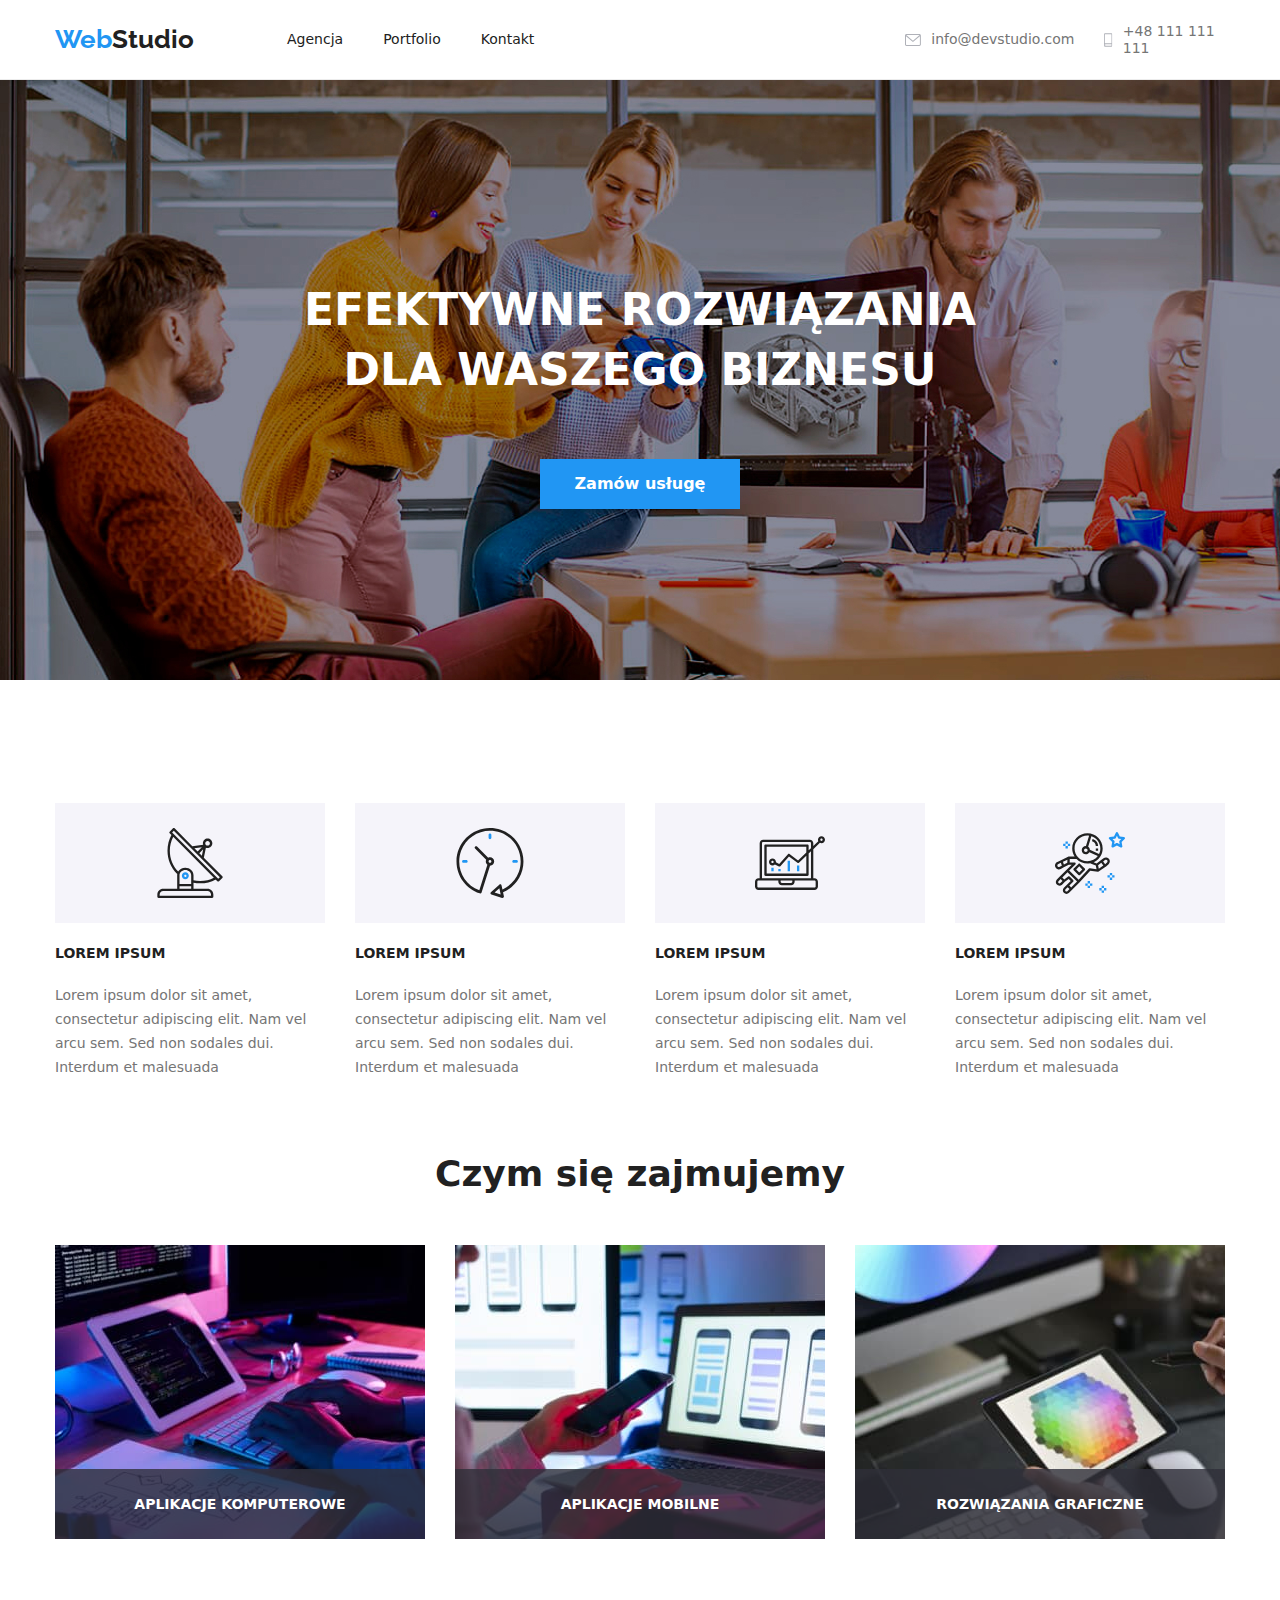
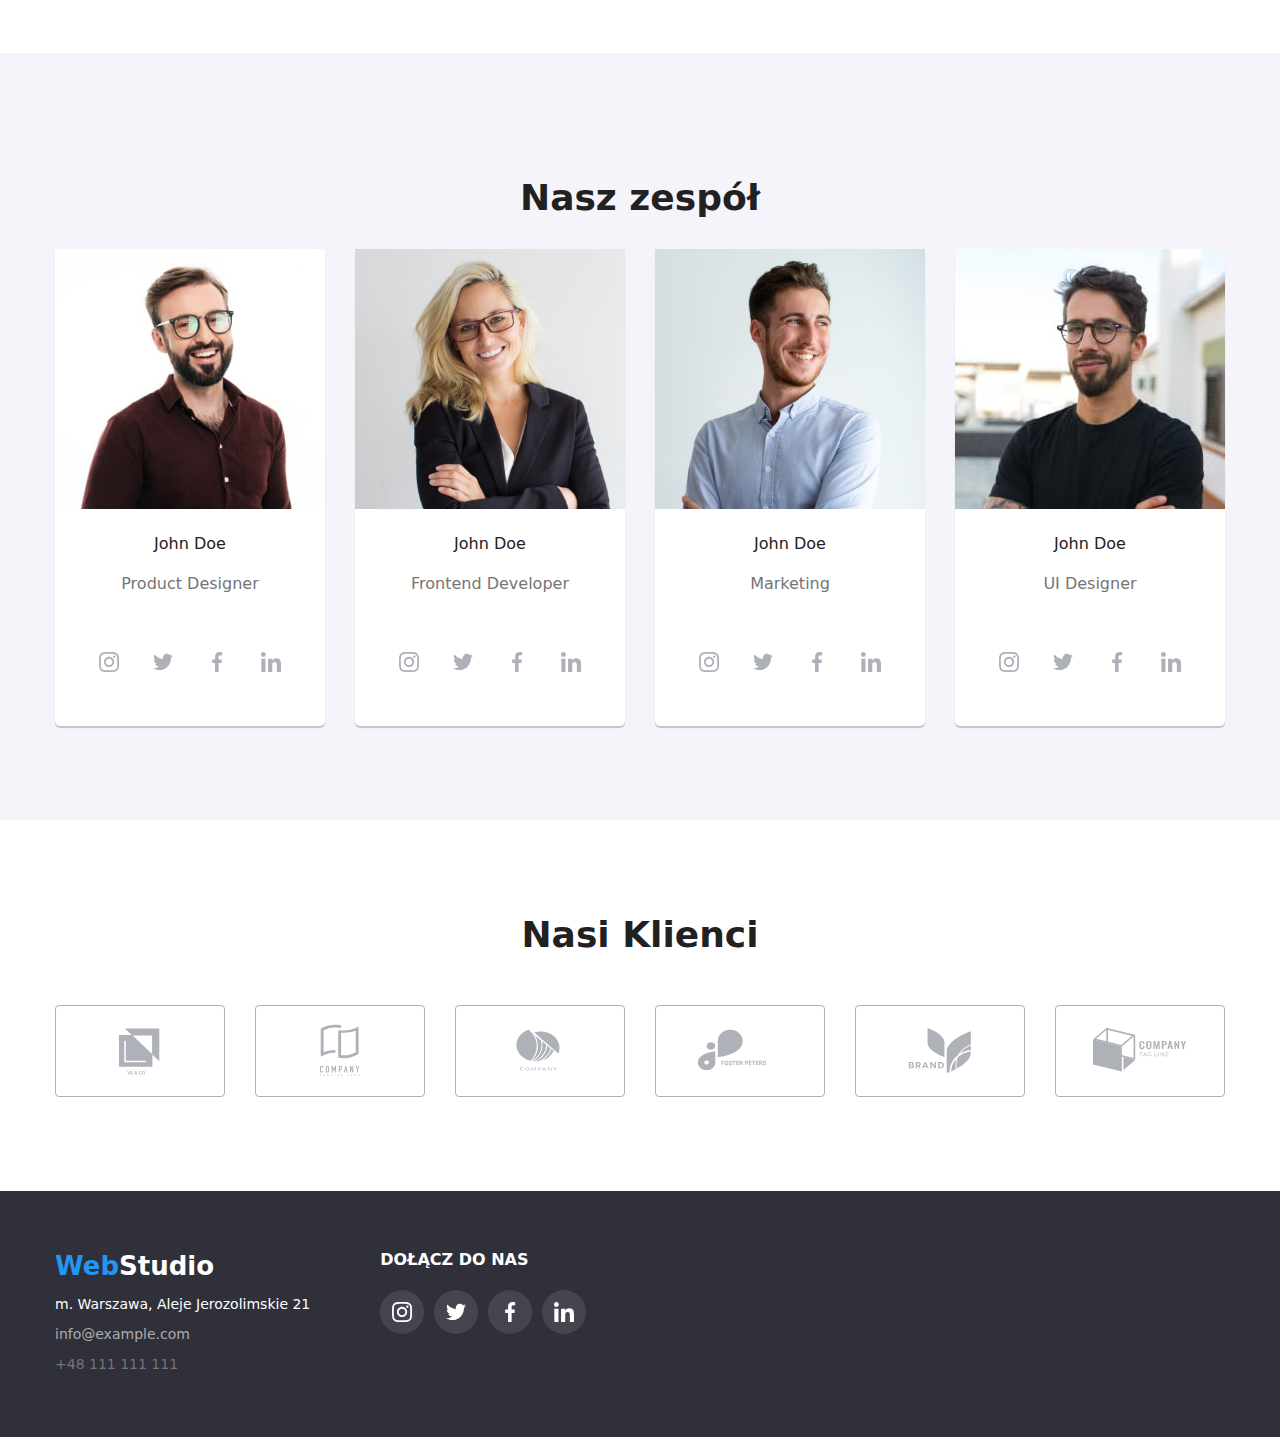
==== index.html @ 9ee313e1 "hw5" ====
<!DOCTYPE html>
<html lang="en">
  <head>
    <meta charset="UTF-8" />
    <meta http-equiv="X-UA-Compatible" content="IE=edge" />
    <meta name="viewport" content="width=>, initial-scale=1.0" />
    <link rel="stylesheet" href="css/styles.css" />
    <link rel="preconnect" href="https://fonts.googleapis.com" />
    <link rel="preconnect" href="https://fonts.gstatic.com" crossorigin />
    <link
      href="https://fonts.googleapis.com/css2?family=Roboto:wght@400;500;700;900&display=swap"
      rel="stylesheet"
    />
    <link
      href="https://fonts.googleapis.com/css2?family=Raleway:wght@700&display=swap"
      rel="stylesheet"
    />
    <link
      rel="stylesheet"
      href="https://cdnjs.cloudflare.com/ajax/libs/modern-normalize/1.1.0/modern-normalize.css"
    />

    <title>Studio</title>
  </head>
  <body>
    <header class="headers">
      <div class="container header-wrapper">
        <a href="index.html" class="links logo"
          ><span class="blue">Web</span>Studio</a
        >
        <nav class="navigation">
          <ul class="main-navigation">
            <li><a href="#" class="links">Agencja</a></li>
            <li><a href="portfolio.html" class="links">Portfolio</a></li>
            <li><a href="#" class="links">Kontakt</a></li>
          </ul>
        </nav>
        <!-- comm -->
        <div class="mailandtel">
          <a href="mailto:info@devstudio.com" class="mail1 highlighter2">
            <svg class="highlighter2" width="16" height="12">
              <use href="./images/icons.svg#envelope"></use>
            </svg>info@devstudio.com</a>
           <a href="tel:+48111111111" class="tel1 highlighter2">
            <svg class="highlighter2" width="10" height="16">
              <use href="./images/icons.svg#smartphone"></use>
            </svg>+48 111 111 111</a>
        </div>
      </div>
    </header>
    <main class="main-1">
      <div class="bsolutions-background">
        <section class="bsolutions container">
          <h1>
            EFEKTYWNE ROZWIĄZANIA<br />
            DLA WASZEGO BIZNESU
          </h1>
          <button type="button" class="buttons">Zamów usługę</button>
        </section>
      </div>
      <div class="section">
        <section class="descriptions container">
          <ul class="list-descriptions">
            <li>
              <div class="main-icons">
                <svg width="70" height="70">
                  <use href="./images/icons.svg#antenna"></use>
                </svg>
              </div>
              <h4>LOREM IPSUM</h4>
              <p>
                Lorem ipsum dolor sit amet, consectetur adipiscing elit. Nam vel
                arcu sem. Sed non sodales dui. Interdum et malesuada
              </p>
            </li>
            <li>
              <div class="main-icons">
                <svg width="70" height="70">
                  <use href="./images/icons.svg#clock"></use>
                </svg>
              </div>
              <h4>LOREM IPSUM</h4>
              <p>
                Lorem ipsum dolor sit amet, consectetur adipiscing elit. Nam vel
                arcu sem. Sed non sodales dui. Interdum et malesuada
              </p>
            </li>
            <li>
              <div class="main-icons">
                <svg width="70" height="70">
                  <use href="./images/icons.svg#diagram"></use>
                </svg>
              </div>
              <h4>LOREM IPSUM</h4>
              <p>
                Lorem ipsum dolor sit amet, consectetur adipiscing elit. Nam vel
                arcu sem. Sed non sodales dui. Interdum et malesuada
              </p>
            </li>
            <li>
              <div class="main-icons">
                <svg width="70" height="70">
                  <use href="./images/icons.svg#astronaut"></use>
                </svg>
              </div>
              <h4>LOREM IPSUM</h4>
              <p>
                Lorem ipsum dolor sit amet, consectetur adipiscing elit. Nam vel
                arcu sem. Sed non sodales dui. Interdum et malesuada
              </p>
            </li>
          </ul>
        </section>
        <section class="wrapper container">
          <h2>Czym się zajmujemy</h2>
          <ul class="wrapper-gallery">
            <li>
              <img
                src="images/tablet.jpg"
                width="370"
                height="294"
                alt="picture of a keyboard and a tablet"
              />
            </li>
            <li>
              <img
                src="images/laptop.jpg"
                width="370"
                height="294"
                alt="picture of a laptop and a phone"
              />
            </li>
            <li>
              <img
                src="images/colorwheel.jpg"
                width="370"
                height="294"
                alt="picture of a color wheel shown on a tablet"
              />
            </li>
          </ul>
        </section>
      </div>
      <section class="team">
        <div class="section">
          <div class="container">
            <h2>Nasz zespół</h2>
            <ul class="employee-list">
              <li>
                <div class="employees">
                  <img
                    src="images/JohnDoe1.jpg"
                    width="270"
                    height="260"
                    alt="picture of John Doe"
                  />
                  <h4>John Doe</h4>
                  <p class="subtext t">Product Designer</p>
                  <div class="icons-svg">
                  <ul class="employees-links-svg">
                    <li><div class="clickable">
                      <svg class="click-svg" width="20" height="20">
                        <use href="./images/icons.svg#instagram"></use>
                      </svg></div>
                    </li>
                    <li><div class="clickable">
                      <svg class="click-svg" width="20" height="20">
                        <use href="./images/icons.svg#twitter"></use>
                      </svg></div>
                    </li>
                    <li><div class="clickable">
                      <svg class="click-svg" width="20" height="20">
                        <use href="./images/icons.svg#facebook"></use>
                      </svg></div>
                    </li>
                    <li><div class="clickable">
                      <svg class="click-svg" width="20" height="20">
                        <use href="./images/icons.svg#linkedin"></use>
                      </svg></div>
                    </li>
                  </ul>
                </div>
              </li>
              <li>
                <div class="employees">
                  <img
                    src="images/JohnDoe2.jpg"
                    width="270"
                    height="260"
                    alt="picture of John Doe"
                  />
                  <h4>John Doe</h4>
                  <p class="subtext t">Frontend Developer</p>
                  <div class="icons-svg">
                  <ul class="employees-links-svg">
                    <li><div class="clickable">
                      <svg class="click-svg" width="20" height="20">
                        <use href="./images/icons.svg#instagram"></use>
                      </svg></div>
                    </li>
                    <li><div class="clickable">
                      <svg  class="click-svg" width="20" height="20">
                        <use href="./images/icons.svg#twitter"></use>
                      </svg></div>
                    </li>
                    <li><div class="clickable">
                      <svg  class="click-svg" width="20" height="20">
                        <use href="./images/icons.svg#facebook"></use>
                      </svg></div>
                    </li>
                    <li><div class="clickable">
                      <svg  class="click-svg" width="20" height="20">
                        <use href="./images/icons.svg#linkedin"></use>
                      </svg></div>
                    </li>
                  </ul>
                </div>
              </li>
              <li>
                <div class="employees">
                  <img
                    src="images/JohnDoe3.jpg"
                    width="270"
                    height="260"
                    alt="picture of John Doe"
                  />
                  <h4>John Doe</h4>
                  <p class="subtext t">Marketing</p>
                  <div class="icons-svg">
                  <ul class="employees-links-svg">
                    <li><div class="clickable">
                      <svg class="click-svg" width="20" height="20">
                        <use href="./images/icons.svg#instagram"></use>
                      </svg></div>
                    </li>
                    <li><div class="clickable">
                      <svg class="click-svg" width="20" height="20">
                        <use href="./images/icons.svg#twitter"></use>
                      </svg></div>
                    </li> 
                    <li><div class="clickable">
                      <svg class="click-svg" width="20" height="20">
                        <use href="./images/icons.svg#facebook"></use>
                      </svg> </div>
                    </li>
                    <li><div class="clickable">
                      <svg class="click-svg" width="20" height="20">
                        <use href="./images/icons.svg#linkedin"></use>
                      </svg></div>
                    </li>
                  </ul>
                </div>
                </div>
              </li>
              <li>
                <div class="employees">
                  <img
                    src="images/JohnDoe4.jpg"
                    width="270"
                    height="260"
                    alt="picture of John Doe"
                  />
                  <h4>John Doe</h4>
                  <p class="subtext t">UI Designer</p>
                  <div class="icons-svg">
                  <ul class="employees-links-svg">
                    <li><div class="clickable">
                      <svg class="click-svg" width="20" height="20">
                        <use href="./images/icons.svg#instagram"></use>
                      </svg></div>
                    </li>
                    <li><div class="clickable">
                      <svg class="click-svg" width="20" height="20">
                        <use href="./images/icons.svg#twitter"></use>
                      </svg></div>
                    </li>
                    <li><div class="clickable">
                      <svg class="click-svg" width="20" height="20">
                        <use href="./images/icons.svg#facebook"></use>
                      </svg></div>
                    </li>
                    <li><div class="clickable">
                      <svg class="click-svg" width="20" height="20">
                        <use href="./images/icons.svg#linkedin"></use>
                      </svg></div>
                    </li>
                  </ul>
                </div>
                </div>
              </li>
            </ul>
          </div>
        </div>
      </section>
      <section class="clients container">
        <h2>Nasi Klienci</h2>
        <ul class="list-of-clients">
          <li>
            <div class="clients-svg highlighter">
              <svg class="highlighter" width="106" height="60">
                <use href="./images/icons.svg#Logo1"></use>
              </svg>
            </div>
          </li>
          <li>
            <div class="clients-svg highlighter">
              <svg class="highlighter" width="106" height="60">
                <use href="./images/icons.svg#Logo2"></use>
              </svg>
            </div>
          </li>
          <li>
            <div class="clients-svg highlighter">
              <svg class="highlighter" width="106" height="60">
                <use href="./images/icons.svg#Logo3"></use>
              </svg>
            </div>
          </li>
          <li>
            <div class="clients-svg highlighter">
              <svg class="highlighter" width="106" height="60">
                <use href="./images/icons.svg#Logo4"></use>
              </svg>
            </div>
          </li>
          <li>
            <div class="clients-svg highlighter">
              <svg class="highlighter" width="106" height="60">
                <use href="./images/icons.svg#Logo5"></use>
              </svg>
            </div>
          </li>
          <li>
            <div class="clients-svg highlighter">
              <svg class="highlighter" width="106" height="60">
                <use href="./images/icons.svg#Logo6"></use>
              </svg>
            </div>
          </li>
        </ul>

      </section>
    </main>
    <footer class="footer-rows">
      <div class="container pack">
      <div class="footer-c">
        <a href="#" class="links logo2"><span class="blue">Web</span>Studio</a>
        <address class="adresses">
          <p>m. Warszawa, Aleje Jerozolimskie 21</p>
          <a href="mailto:info@example.com" class="links">info@example.com</a>
          <p>
            <a href="tel:+48111111111" class="tel-number">+48 111 111 111</a>
          </p>
        </address>
      </div>
      <div class="join-us">
        <h4>DOŁĄCZ DO NAS</h4>
        <ul class="join-us-icons">
          <li>
            <div class="clickable2">
            <svg width="20" height="20">
              <use href="./images/icons.svg#instagram"></use>
            </svg>
          </div>
          </li>
          <li><div class="clickable2">
            <svg width="20" height="20">
              <use href="./images/icons.svg#twitter"></use>
            </svg>
          </div>
          </li>
          <li><div class="clickable2">
            <svg width="20" height="20">
              <use href="./images/icons.svg#facebook"></use>
            </svg>
          </div>
          </li>
          <li><div class="clickable2">
            <svg width="20" height="20">
              <use href="./images/icons.svg#linkedin"></use>
            </svg>
          </div>
          </li>
        </ul>
      </div>
    </div>
    </footer>
  </body>
</html>
---- css/styles.css ----
:root {
  --main-text-color: #212121;
  --brand-color: #2196f3;
  --subtext-color: #757575;
  --address-color: #ffffff99;
  --sub-bakcgrounds: #2f303a;
  --sub-backgrounds2: #f5f4fa;
  --sub-backgrounds3: #ffffff;
  --svg-colors: #afb1b8;
}
body {
  font-family: "Roboto", "Raleway", sans-serif;
  color: var(--main-text-color);
  background-color: var(--sub-backgrounds3);
}
.mail1 {
  display: flex;
  flex-direction: row;
  gap: 10px;
  align-items: center;
  fill: var(--svg-colors);
  color: #757575;
  text-decoration: none;
}
.mail1 svg {
  width: 16px;
  height: 12px;
  fill: var(--svg-colors);
}

.highlighter2:hover {
  color: var(--brand-color);
  fill: var(--brand-color);
}
.tel1 {
  display: flex;
  flex-direction: row;
  gap: 10px;
  align-items: center;
  color: #757575;
  text-decoration: none;
}
.tel1 svg {
  width: 10px;
  height: 16px;
  fill: var(--svg-colors);
}

.icons-svg {
  display: flex;
  justify-content: center;
  align-items: center;
  padding-bottom: 42px;
}
.click-svg:hover {
  fill: #ffffff;
  cursor: pointer;
}
.clickable {
  height: 44px;
  width: 44px;
  display: flex;
  justify-content: center;
  align-items: center;
  fill: var(--svg-colors);
}
.clickable:hover {
  background: var(--brand-color);
  border-radius: 100%;
}
.main-icons {
  display: flex;
  justify-content: center;
  align-items: center;
  background-color: var(--sub-backgrounds2);
  width: 270px;
  height: 120px;
  padding: 0;
}
.employees-links-svg {
  display: flex;

  justify-content: space-around;
  align-items: center;
  gap: 10px;
  padding: 0;
}
.list-of-clients {
  display: flex;
  justify-content: space-between;
  margin-top: 50px;
  margin-bottom: 94px;
  padding: 0;
}
.clients-svg {
  width: 170px;
  height: 92px;
  display: flex;
  justify-content: center;
  align-items: center;
  border: 1px solid var(--svg-colors);
  border-radius: 4px;
  fill: var(--svg-colors);
}
.clients h2 {
  display: flex;
  justify-content: center;
  font-size: 36px;
  margin-top: 94px;
}
.highlighter:hover {
  border-color: var(--brand-color);
  cursor: pointer;
  fill: var(--brand-color);
}

.join-us-icons {
  padding: 0;
  display: flex;
  justify-content: space-between;
  gap: 10px;
  flex-direction: row;
  margin-top: 20px;
}
.clickable2 {
  background: rgba(255, 255, 255, 0.1);
  border-radius: 100%;
  width: 44px;
  height: 44px;
  display: flex;
  justify-content: center;
  align-items: center;
  fill: var(--sub-backgrounds3);
}
.clickable2:hover {
  background-color: var(--brand-color);
  cursor: pointer;
  border-radius: 100%;
}
.section {
  padding-top: 94px;
  padding-bottom: 94px;
}
.container {
  margin: 0 auto;

  max-width: 1200px;
  padding: 0 15px;
}
.header-wrapper {
  display: flex;
  justify-content: space-between;
  align-items: center;
}
ul li {
  list-style: none;
}
.headers {
  font-weight: 500;
  font-size: 14px;
  line-height: 1.17;
  width: 100%;
  height: 80px;
  display: flex;
  flex-direction: row;
  align-items: center;
  padding: 0px;
  justify-content: space-between;
  border-bottom: 1px solid #ececec;
}
.main-navigation {
  display: flex;
  flex-direction: row;
  justify-content: space-between;
  gap: 40px;
  padding: 0px;
  margin: 0;
}
.main-navigation li {
  position: relative;
}
/* nie chce działać active */
.main-navigation li:hover::after {
  content: "";
  position: absolute;
  border-radius: 2px;
  left: 0;
  top: 45px;
  width: 53px;
  height: 4px;
  background-color: var(--brand-color);
}
.main-navigation li:active::after {
  content: "";
  position: absolute;
  display: block;
  border-radius: 2px;
  left: 0;
  top: 45px;
  width: 53px;
  height: 4px;
  background-color: var(--brand-color);
}
.navigation {
  display: flex;
  flex-direction: row;
  align-items: center;

  margin-left: 93px;
  margin-right: 371px;
}

.mailandtel {
  display: flex;
  justify-content: space-between;
  gap: 30px;
}
.logo {
  font-family: "Raleway";
  font-weight: 700;
  font-size: 26px;
  line-height: 1.17;
}
.blue {
  color: var(--brand-color);
}

.links {
  text-decoration: none;
  color: var(--main-text-color);
}
.links:hover {
  color: var(--brand-color);
}

.tel-number {
  color: var(--subtext-color);
  text-decoration: none;
}
.bsolutions {
  color: var(--sub-backgrounds3);
  display: flex;
  align-items: center;
  flex-direction: column;
}
.bsolutions-background {
  background-image: url(../images/main-background.jpg),
    url(../images/ImgOverlay.png);
  background-size: cover;

  margin: 0;
  box-sizing: content-box;
  height: 600px;
  display: flex;
  align-items: center;
}
.bsolutions h1 {
  font-weight: 900;
  font-size: 44px;
  line-height: 1.36;

  text-align: center;
}
.buttons {
  color: var(--sub-backgrounds3);
  background-color: var(--brand-color);
  border: none;
  font-weight: 700;
  font-size: 16px;
  margin: 0;
  width: 200px;
  height: 50px;
  margin-top: 30px;
}
.buttons:hover {
  cursor: pointer;
}
.descriptions {
  font-weight: 400;
  font-size: 14px;
  line-height: 1.71;
  color: var(--subtext-color);
  padding: 0;
  display: flex;
  justify-content: space-between;
}
.descriptions h4 {
  color: var(--main-text-color);
}
.list-descriptions {
  display: flex;
  flex-flow: row;
  justify-content: space-between;
  gap: 30px;
  padding: 15px;
}

.wrapper h2 {
  font-weight: 700;
  font-size: 36px;
  line-height: 1.17;
  text-align: center;
}
.wrapper-gallery {
  display: flex;
  flex-flow: row;
  padding: 0;
  justify-content: space-between;
  margin-top: 50px;
}
.wrapper-gallery li {
  position: relative;
}
.wrapper-gallery li:nth-child(1)::after {
  content: "APLIKACJE KOMPUTEROWE";
  position: absolute;
  width: 370px;
  height: 70px;
  top: 224px;
  left: 0px;
  color: var(--sub-backgrounds3);
  background: rgba(47, 48, 58, 0.8);
  font-weight: 700;
  line-height: 16.41px;
  font-size: 14px;
  display: flex;
  justify-content: center;
  align-items: center;
}
.wrapper-gallery li:nth-child(2)::after {
  content: "APLIKACJE MOBILNE";
  position: absolute;
  width: 370px;
  height: 70px;
  top: 224px;
  left: 0px;
  color: var(--sub-backgrounds3);
  background: rgba(47, 48, 58, 0.8);
  font-weight: 700;
  line-height: 16.41px;
  font-size: 14px;
  display: flex;
  justify-content: center;
  align-items: center;
}
.wrapper-gallery li:nth-child(3)::after {
  content: "ROZWIĄZANIA GRAFICZNE";
  position: absolute;
  width: 370px;
  height: 70px;
  top: 224px;
  left: 0px;
  color: var(--sub-backgrounds3);
  background: rgba(47, 48, 58, 0.8);
  font-weight: 700;
  line-height: 16.41px;
  font-size: 14px;
  display: flex;
  justify-content: center;
  align-items: center;
}
.subtext {
  font-weight: 400;
  font-size: 16px;
  line-height: 1.87;
  color: var(--subtext-color);
}
.t {
  line-height: 1.17;
  text-align: center;
  padding-bottom: 30px;
}
.team {
  background-color: var(--sub-backgrounds2);
  margin: 0;
}

.team h2 {
  font-weight: 700;
  font-size: 36px;
  line-height: 1.17;
  text-align: center;
}
.employee-list {
  display: flex;
  flex-flow: row;
  padding: 0;
  margin: 0;
  justify-content: space-between;
}
.employees {
  background-color: var(--sub-backgrounds3);
  font-weight: 500;
  font-size: 16px;
  line-height: 1.17;
  border-radius: 5px;
  box-shadow: 0px 2px 1px 0px rgba(0, 0, 0, 0.2);
}
.employees h4 {
  font-weight: 500;
  text-align: center;
}
.footer-rows {
  background-color: var(--sub-bakcgrounds);
}
.join-us h4 {
  margin: 0;
  color: var(--sub-backgrounds3);
}
.pack {
  display: flex;
  justify-content: flex-start;
  gap: 70px;
  padding-top: 60px;
}

.logo2 {
  color: var(--sub-backgrounds3);
  font-weight: 700;
  font-size: 26px;
  line-height: 1.17;
}
.logo2:hover {
  color: var(--brand-color);
}
.adresses {
  color: var(--sub-backgrounds3);
  font-style: normal;
  font-weight: 400;
  font-size: 14px;
  line-height: 1.17;
  padding-bottom: 50px;
}
.adresses .links {
  color: var(--address-color);
}
/* portfolio */
.choose {
  font-weight: 700;
  font-size: 18px;
  line-height: 2;
  color: var(--main-text-color);
}
.choose p {
  font-weight: 400;
  font-size: 16px;
  line-height: 1.87;
}
.filterdiv {
  padding-bottom: 50px;
}
.filter {
  display: flex;
  flex-flow: row;
  justify-content: center;
  gap: 8px;
  font-weight: 500;
  font-size: 16px;
  line-height: 1.62;
}
.filter-btns {
  background-color: var(--sub-backgrounds2);
  border: none;
  font-weight: 500;
  font-size: 16px;
  line-height: 1.87;
  cursor: pointer;
  text-align: center;
  padding: 6px 22px;
  border-radius: 4px;
}
.filter-btns:hover {
  background-color: var(--brand-color);
  box-shadow: 0px 2px 2px 0px rgba(0, 0, 0, 0.12);
}
.portfolio-gallery {
  padding: 0;
  display: flex;
  flex-wrap: wrap;
  justify-content: space-between;
}
.portfolio-elements {
  display: block;
  height: 404px;
  max-width: 370px;
  border: 1px solid #eeeeee;
  margin-bottom: 30px;
}
.portfolio-elements h4 {
  margin: 0;
  padding-left: 24px;
}
.portfolio-elements p {
  margin: 0;
  padding-left: 24px;
}
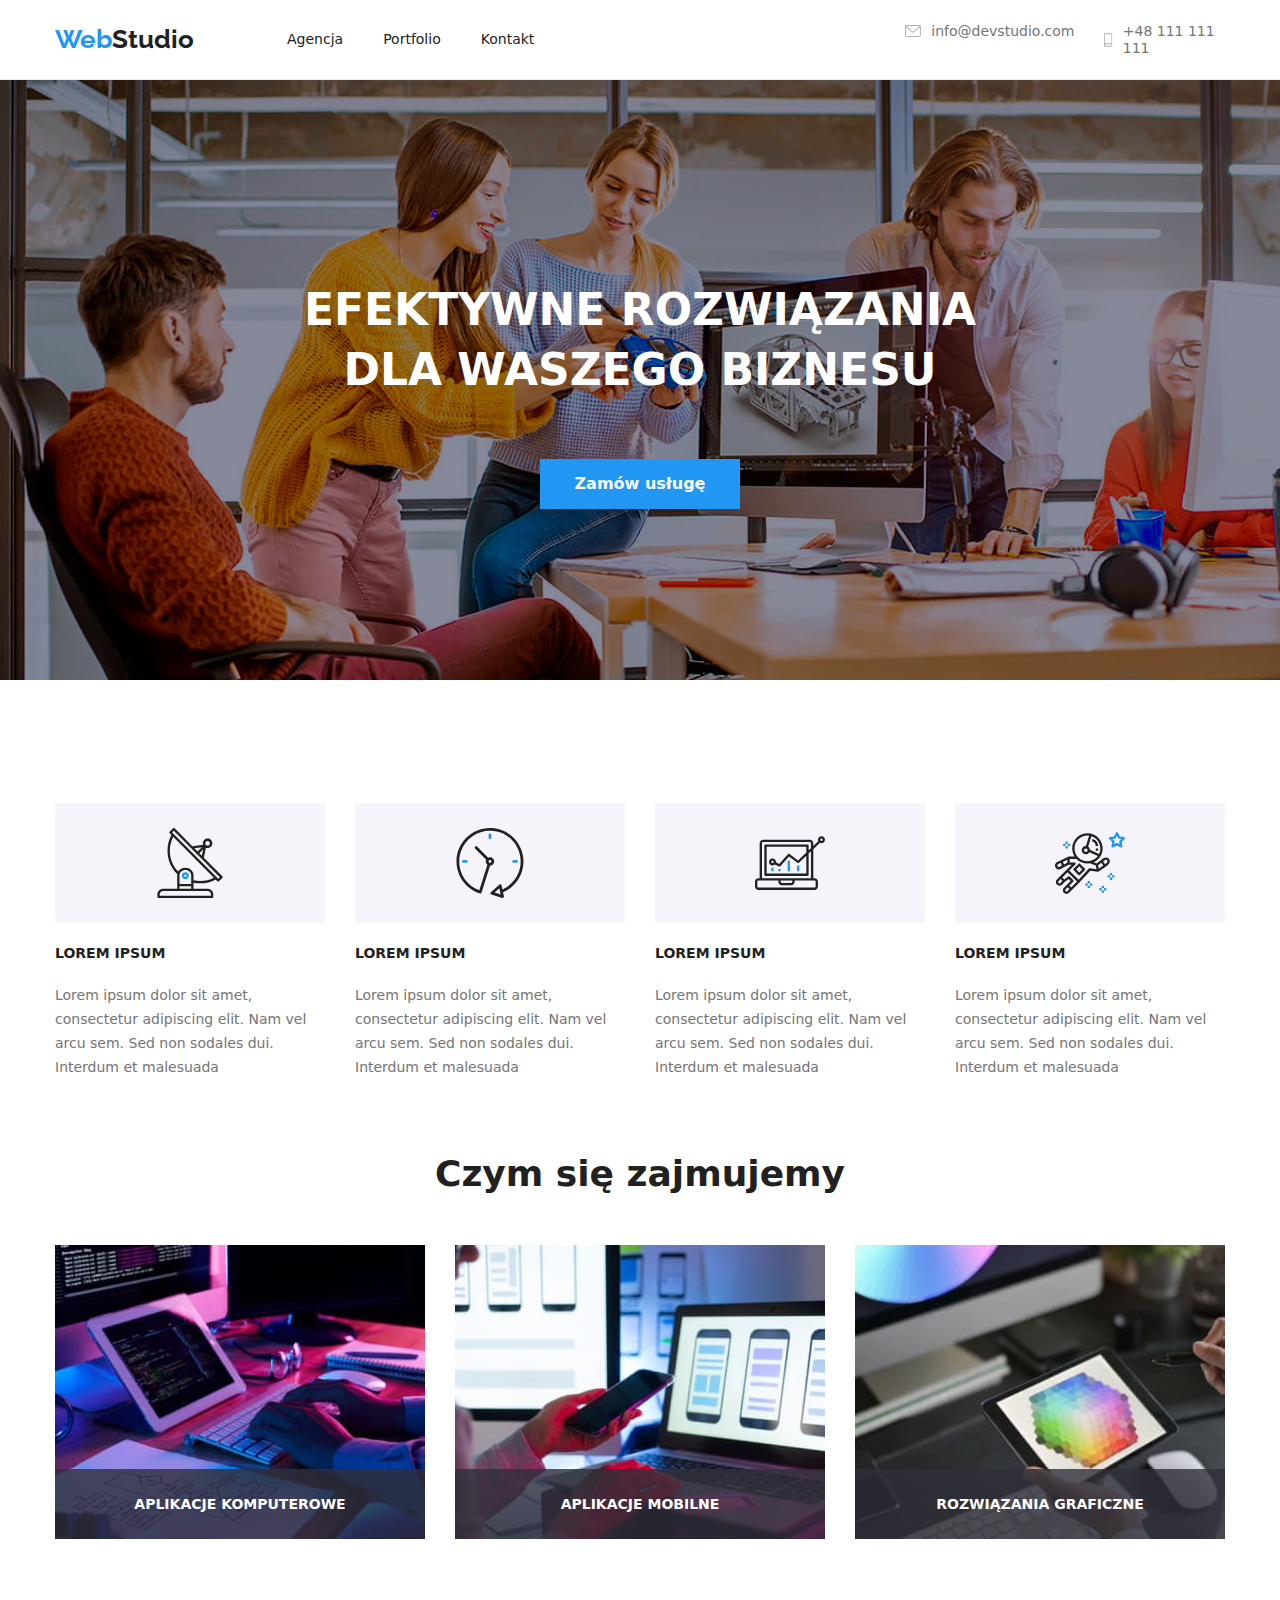
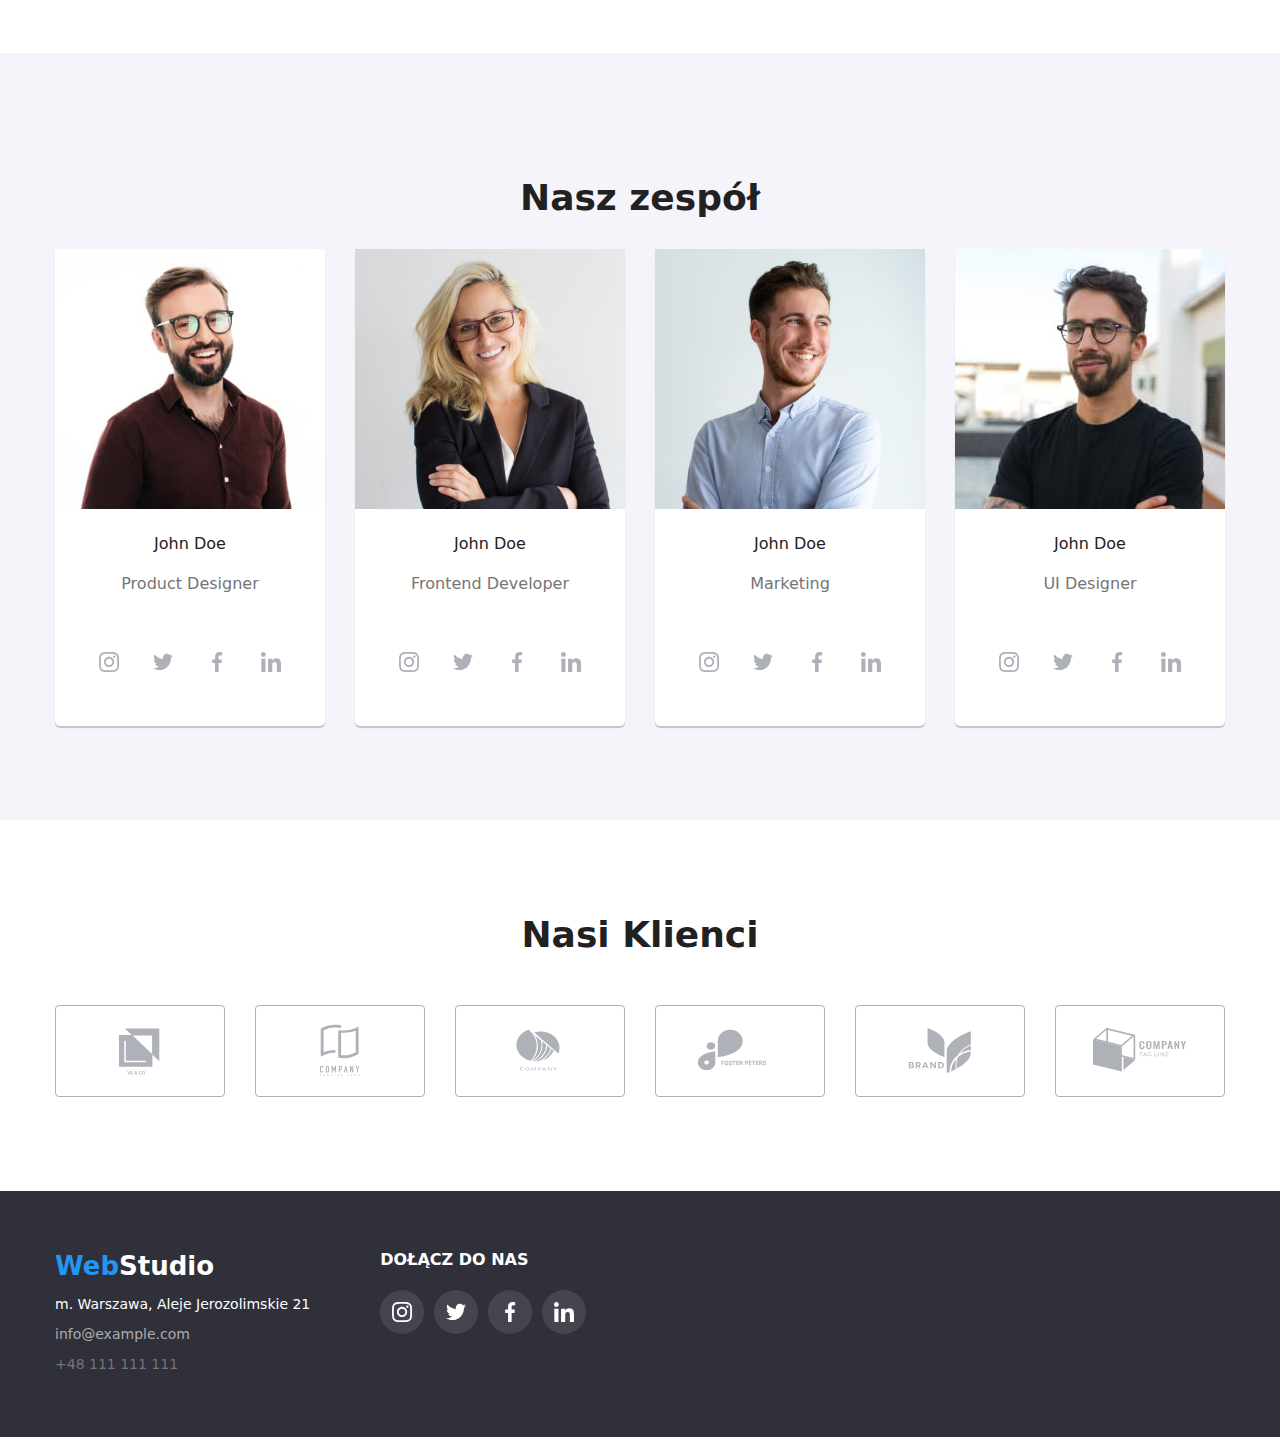
==== commit 29d3541d: "almost finished" ====
--- a/index.html
+++ b/index.html
@@ -36,15 +36,16 @@
           </ul>
         </nav>
         <!-- comm -->
-        <div class="mailandtel">
-          <a href="mailto:info@devstudio.com" class="mail1 highlighter2">
-            <svg class="highlighter2" width="16" height="12">
+        <div class="mailandtel"> <div class="highlighter2">
+          <a href="mailto:info@devstudio.com" class="mail1">
+            <svg  width="16" height="12">
               <use href="./images/icons.svg#envelope"></use>
-            </svg>info@devstudio.com</a>
-           <a href="tel:+48111111111" class="tel1 highlighter2">
-            <svg class="highlighter2" width="10" height="16">
+            </svg><span>info@devstudio.com</span></a></div>
+            <div class="highlighter2">
+           <a href="tel:+48111111111" class="tel1">
+            <svg  width="10" height="16">
               <use href="./images/icons.svg#smartphone"></use>
-            </svg>+48 111 111 111</a>
+            </svg><span>+48 111 111 111</span></a></div>
         </div>
       </div>
     </header>
@@ -55,7 +56,7 @@
             EFEKTYWNE ROZWIĄZANIA<br />
             DLA WASZEGO BIZNESU
           </h1>
-          <button type="button" class="buttons">Zamów usługę</button>
+          <button type="button" class="buttons" data-modal-open>Zamów usługę</button>
         </section>
       </div>
       <div class="section">
@@ -385,5 +386,14 @@
       </div>
     </div>
     </footer>
+    <div class="specifier">
+    <div class="backdrop is-hidden" data-modal>
+      <div class="modal">
+        <button type="button" class="close-button" data-modal-close><svg width="11" height="11"><use href="./images/icons.svg#x"></use></svg></button>
+      </div>
+    </div>
+  </div>
+    <script src="./js/modal.js"></script>
   </body>
+  
 </html>
--- a/css/styles.css
+++ b/css/styles.css
@@ -27,7 +27,10 @@
   height: 12px;
   fill: var(--svg-colors);
 }
-
+.highlighter2 {
+  transition-duration: 250ms;
+  transition-timing-function: cubic-bezier(0.4, 0, 0.2, 1);
+}
 .highlighter2:hover {
   color: var(--brand-color);
   fill: var(--brand-color);
@@ -52,6 +55,10 @@
   align-items: center;
   padding-bottom: 42px;
 }
+.click-svg {
+  transition-duration: 250ms;
+  transition-timing-function: cubic-bezier(0.4, 0, 0.2, 1);
+}
 .click-svg:hover {
   fill: #ffffff;
   cursor: pointer;
@@ -63,10 +70,14 @@
   justify-content: center;
   align-items: center;
   fill: var(--svg-colors);
+  transition-property: fill;
+  transition-duration: 250ms;
+  transition-timing-function: cubic-bezier(0.4, 0, 0.2, 1);
 }
 .clickable:hover {
   background: var(--brand-color);
   border-radius: 100%;
+  fill: #ffffff;
 }
 .main-icons {
   display: flex;
@@ -107,6 +118,10 @@
   justify-content: center;
   font-size: 36px;
   margin-top: 94px;
+}
+.highlighter {
+  transition-duration: 250ms;
+  transition-timing-function: cubic-bezier(0.4, 0, 0.2, 1);
 }
 .highlighter:hover {
   border-color: var(--brand-color);
@@ -131,6 +146,8 @@
   justify-content: center;
   align-items: center;
   fill: var(--sub-backgrounds3);
+  transition-duration: 250ms;
+  transition-timing-function: cubic-bezier(0.4, 0, 0.2, 1);
 }
 .clickable2:hover {
   background-color: var(--brand-color);
@@ -178,6 +195,10 @@
 }
 .main-navigation li {
   position: relative;
+}
+.main-navigation li::after {
+  transition-duration: 250ms;
+  transition-timing-function: cubic-bezier(0.4, 0, 0.2, 1);
 }
 /* nie chce działać active */
 .main-navigation li:hover::after {
@@ -190,7 +211,7 @@
   height: 4px;
   background-color: var(--brand-color);
 }
-.main-navigation li:active::after {
+.main-navigation li:active .main-navigation li::after {
   content: "";
   position: absolute;
   display: block;
@@ -228,6 +249,8 @@
 .links {
   text-decoration: none;
   color: var(--main-text-color);
+  transition-duration: 250ms;
+  transition-timing-function: cubic-bezier(0.4, 0, 0.2, 1);
 }
 .links:hover {
   color: var(--brand-color);
@@ -271,6 +294,8 @@
   width: 200px;
   height: 50px;
   margin-top: 30px;
+  transition-duration: 250ms;
+  transition-timing-function: cubic-bezier(0.4, 0, 0.2, 1);
 }
 .buttons:hover {
   cursor: pointer;
@@ -419,6 +444,8 @@
   font-weight: 700;
   font-size: 26px;
   line-height: 1.17;
+  transition-duration: 250ms;
+  transition-timing-function: cubic-bezier(0.4, 0, 0.2, 1);
 }
 .logo2:hover {
   color: var(--brand-color);
@@ -434,6 +461,46 @@
 .adresses .links {
   color: var(--address-color);
 }
+.modal {
+  position: fixed;
+  top: 50%;
+  left: 50%;
+  transform: translate(-50%, -50%);
+  width: 528px;
+  height: 581px;
+  background-color: var(--sub-backgrounds3);
+  display: flex;
+  justify-content: end;
+  border-radius: 4px;
+}
+.close-button {
+  display: flex;
+  justify-content: center;
+  align-items: center;
+  fill: #000000;
+  width: 30px;
+  height: 30px;
+  border: 1px solid #0000001a;
+  border-radius: 100%;
+  background-color: var(--sub-backgrounds3);
+  margin-top: 8px;
+  margin-right: 8px;
+}
+
+.backdrop {
+  position: fixed;
+  top: 0;
+  left: 0;
+  width: 100%;
+  height: 100%;
+  background-color: rgba(0, 0, 0, 0.2);
+}
+.is-hidden {
+  opacity: 0;
+  visibility: hidden;
+  pointer-events: none;
+}
+
 /* portfolio */
 .choose {
   font-weight: 700;
@@ -468,6 +535,8 @@
   text-align: center;
   padding: 6px 22px;
   border-radius: 4px;
+  transition-duration: 250ms;
+  transition-timing-function: cubic-bezier(0.4, 0, 0.2, 1);
 }
 .filter-btns:hover {
   background-color: var(--brand-color);
@@ -480,12 +549,77 @@
   justify-content: space-between;
 }
 .portfolio-elements {
+  position: relative;
   display: block;
   height: 404px;
   max-width: 370px;
   border: 1px solid #eeeeee;
   margin-bottom: 30px;
-}
+  transition-duration: 250ms;
+  transition-timing-function: cubic-bezier(0.4, 0, 0.2, 1);
+}
+.caption {
+  font-family: "Roboto";
+  font-style: normal;
+  font-size: 18px;
+  font-weight: 400;
+  line-height: 1.5;
+  letter-spacing: 0.03em;
+  color: var(--sub-backgrounds3);
+  width: 370px;
+  height: 294px;
+  padding: 49px 45px 49px 24px;
+  top: 0px;
+  left: 0;
+  position: absolute;
+  transform: translateY(100%);
+  background-color: #2196f3e5;
+  transition-duration: 250ms;
+  transition-timing-function: cubic-bezier(0.4, 0, 0.2, 1);
+}
+.portfolio-elements:hover .caption {
+  transform: translateY(0);
+}
+.animation-gallery {
+  position: relative;
+  overflow: hidden;
+  max-width: 370px;
+}
+.animation-gallery img {
+  display: block;
+}
+/* .gallery-animation::after {
+  content: "Technocrack jest popularną platformą wykorzystywaną do rozpowszechniania koronawirusa. Firmy wykorzystują tę platformę do celów szpiegowskich i ataków na niezabezpieczone serwery konkurencji";
+  position: absolute;
+  bottom: 105px;
+  left: 0;
+  background: #2196f3e5;
+  opacity: 0;
+  height: 0px;
+  font-family: "Roboto";
+  font-size: 18px;
+  font-weight: 400;
+  line-height: 28px; */
+
+/* color: var(--sub-backgrounds3);
+  padding-left: 24px;
+  padding-right: 45px;
+  padding-top: 49px;
+  padding-bottom: 49px;
+  text-align: left;
+
+  transition-duration: 250ms;
+  transition-timing-function: cubic-bezier(0.4, 0, 0.2, 1);
+} */
+/* .gallery-animation:hover::after {
+  width: 370px;
+  height: 299px;
+  opacity: 100%;
+  box-shadow: 1px 4px 6px 0px #00000029;
+  box-shadow: 0px 4px 4px 0px #0000000f;
+  box-shadow: 0px 1px 1px 0px #0000001f;
+} */
+
 .portfolio-elements h4 {
   margin: 0;
   padding-left: 24px;
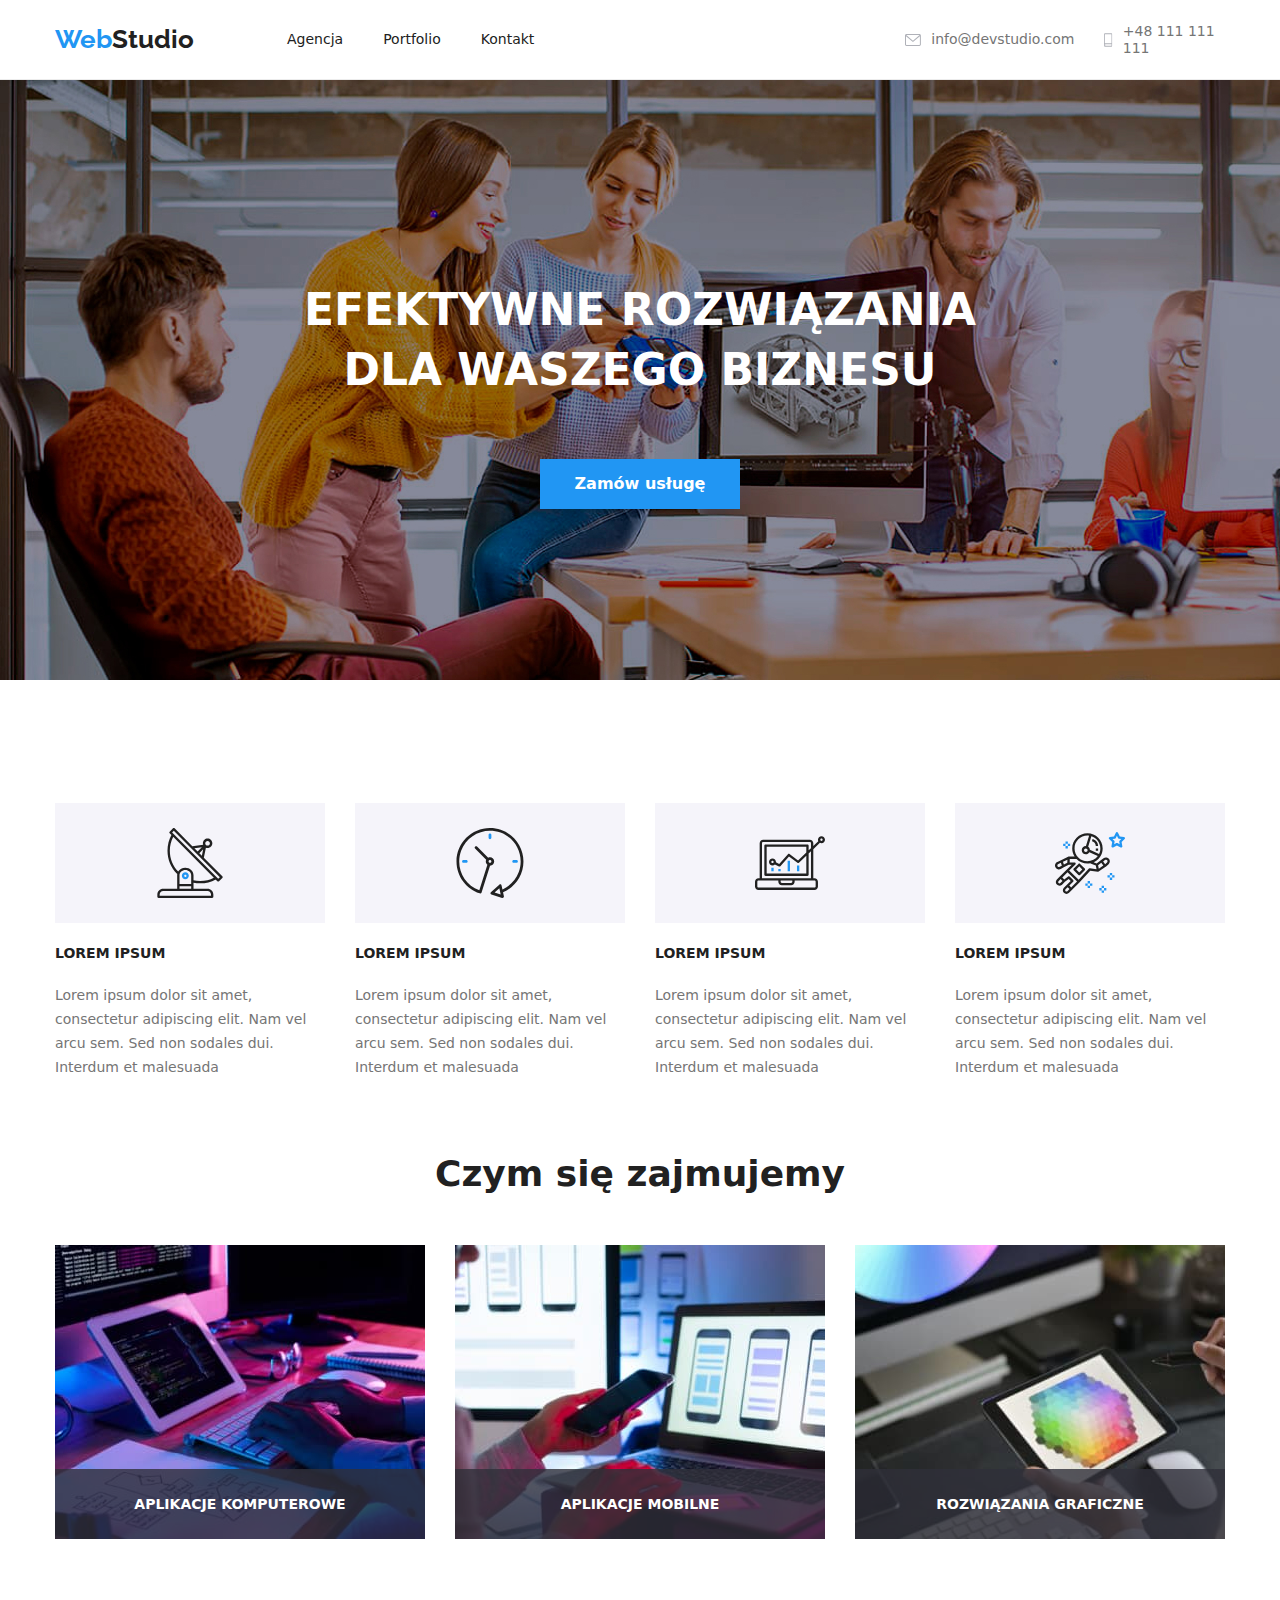
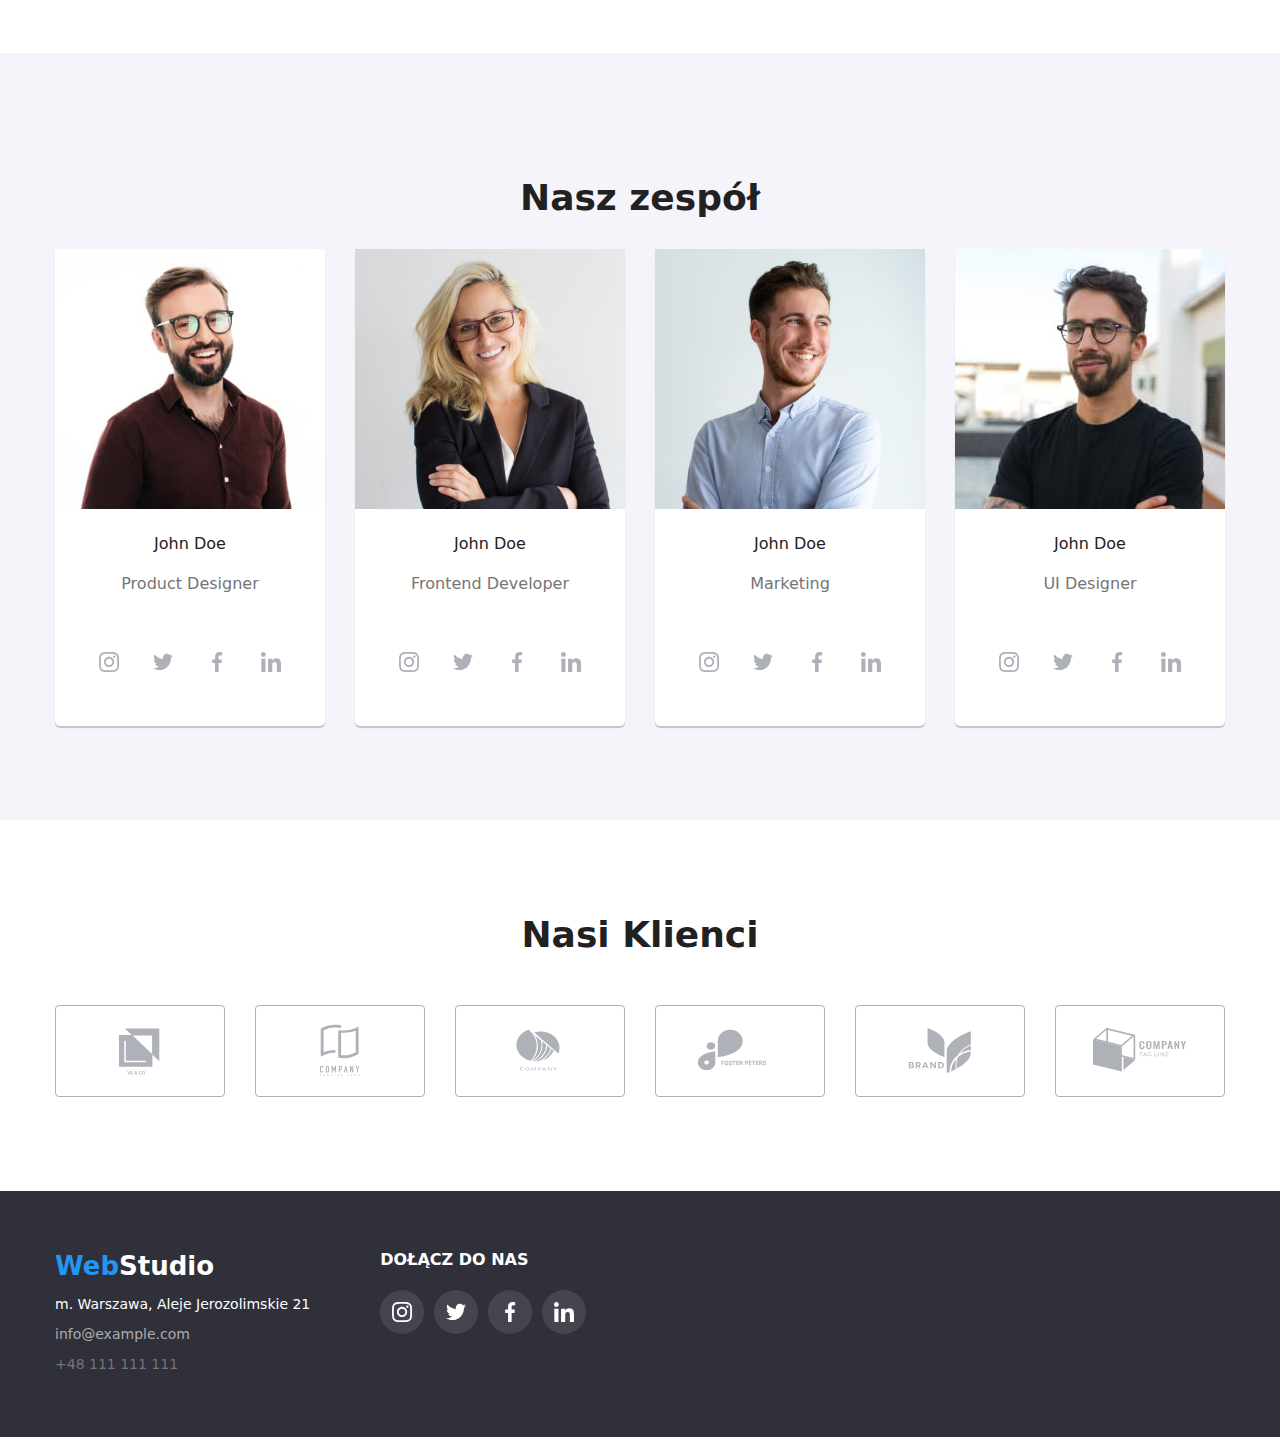
==== commit f2755a9a: "Update index.html" ====
--- a/index.html
+++ b/index.html
@@ -36,11 +36,11 @@
           </ul>
         </nav>
         <!-- comm -->
-        <div class="mailandtel"> <div class="highlighter2">
-          <a href="mailto:info@devstudio.com" class="mail1">
+        <div class="mailandtel"> 
+          <a href="mailto:info@devstudio.com" class="mail1 highlighter2">
             <svg  width="16" height="12">
               <use href="./images/icons.svg#envelope"></use>
-            </svg><span>info@devstudio.com</span></a></div>
+            </svg><span>info@devstudio.com</span></a>
             <div class="highlighter2">
            <a href="tel:+48111111111" class="tel1">
             <svg  width="10" height="16">
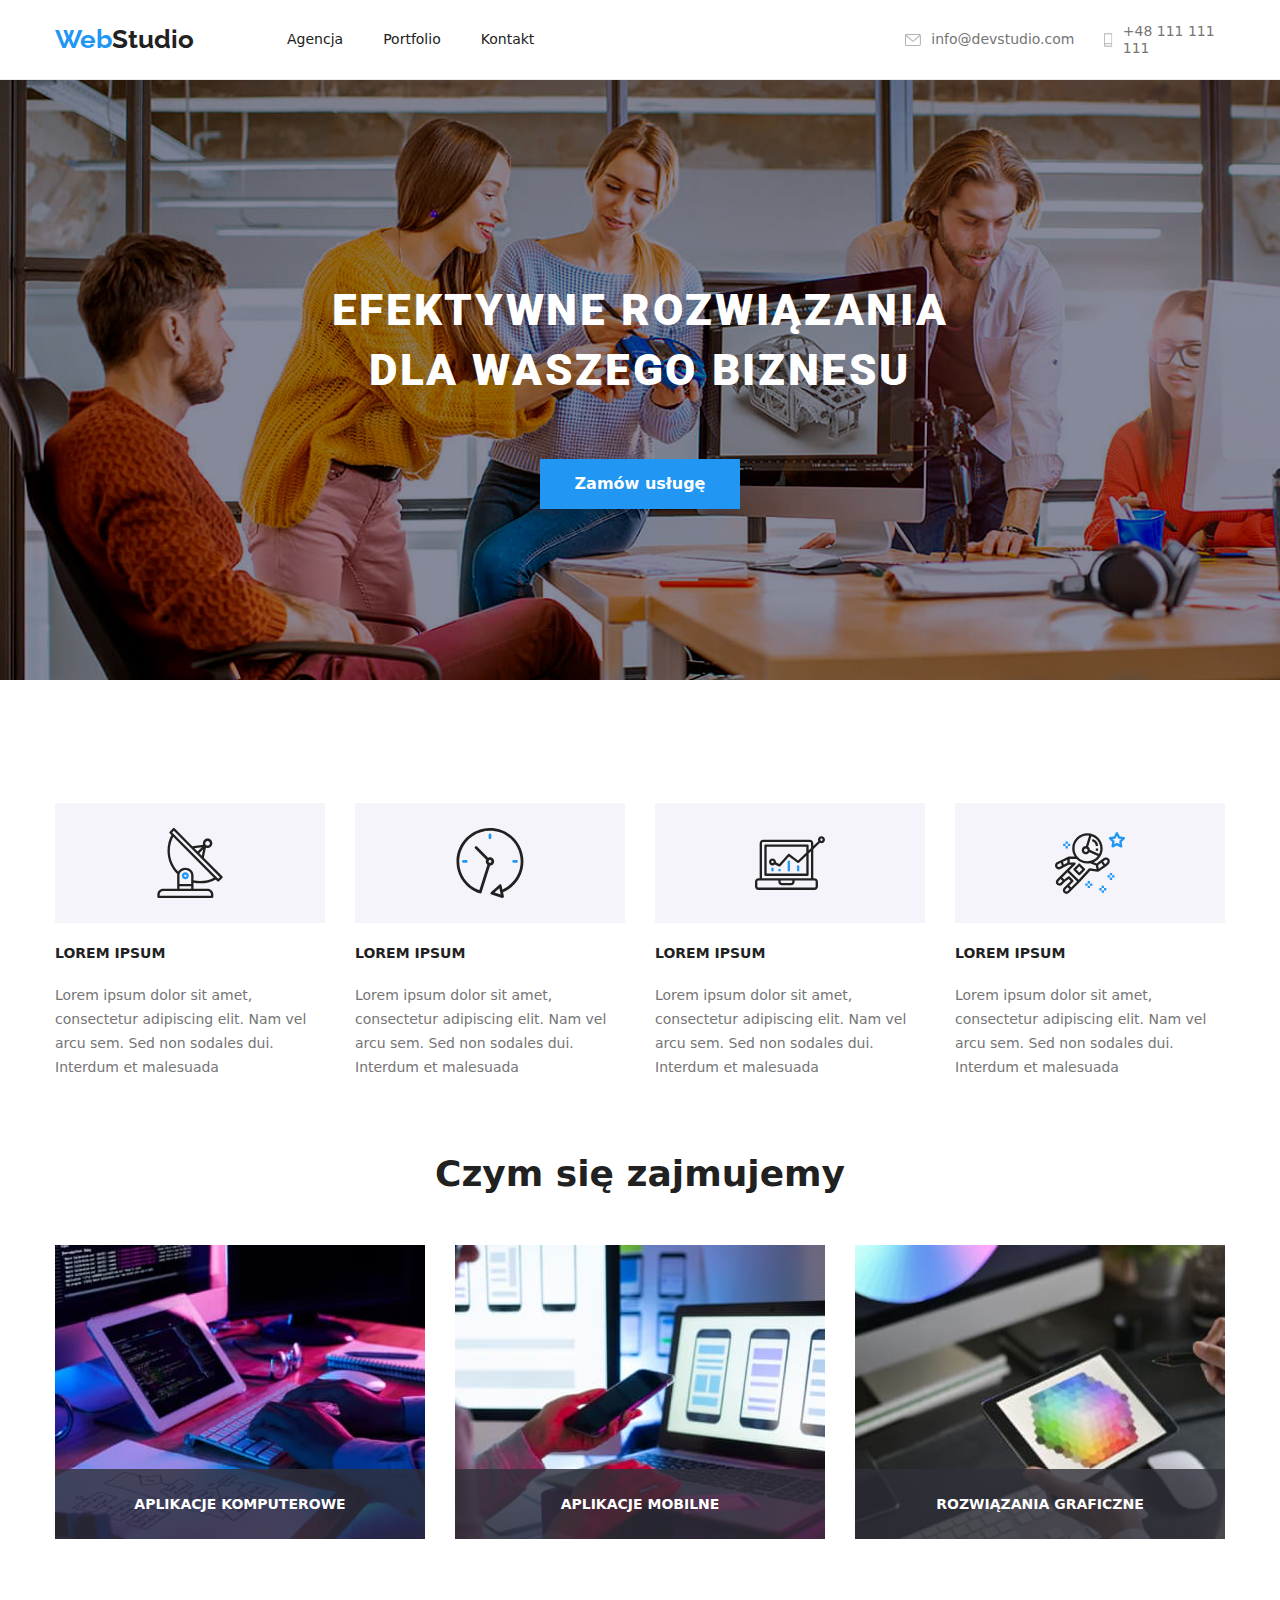
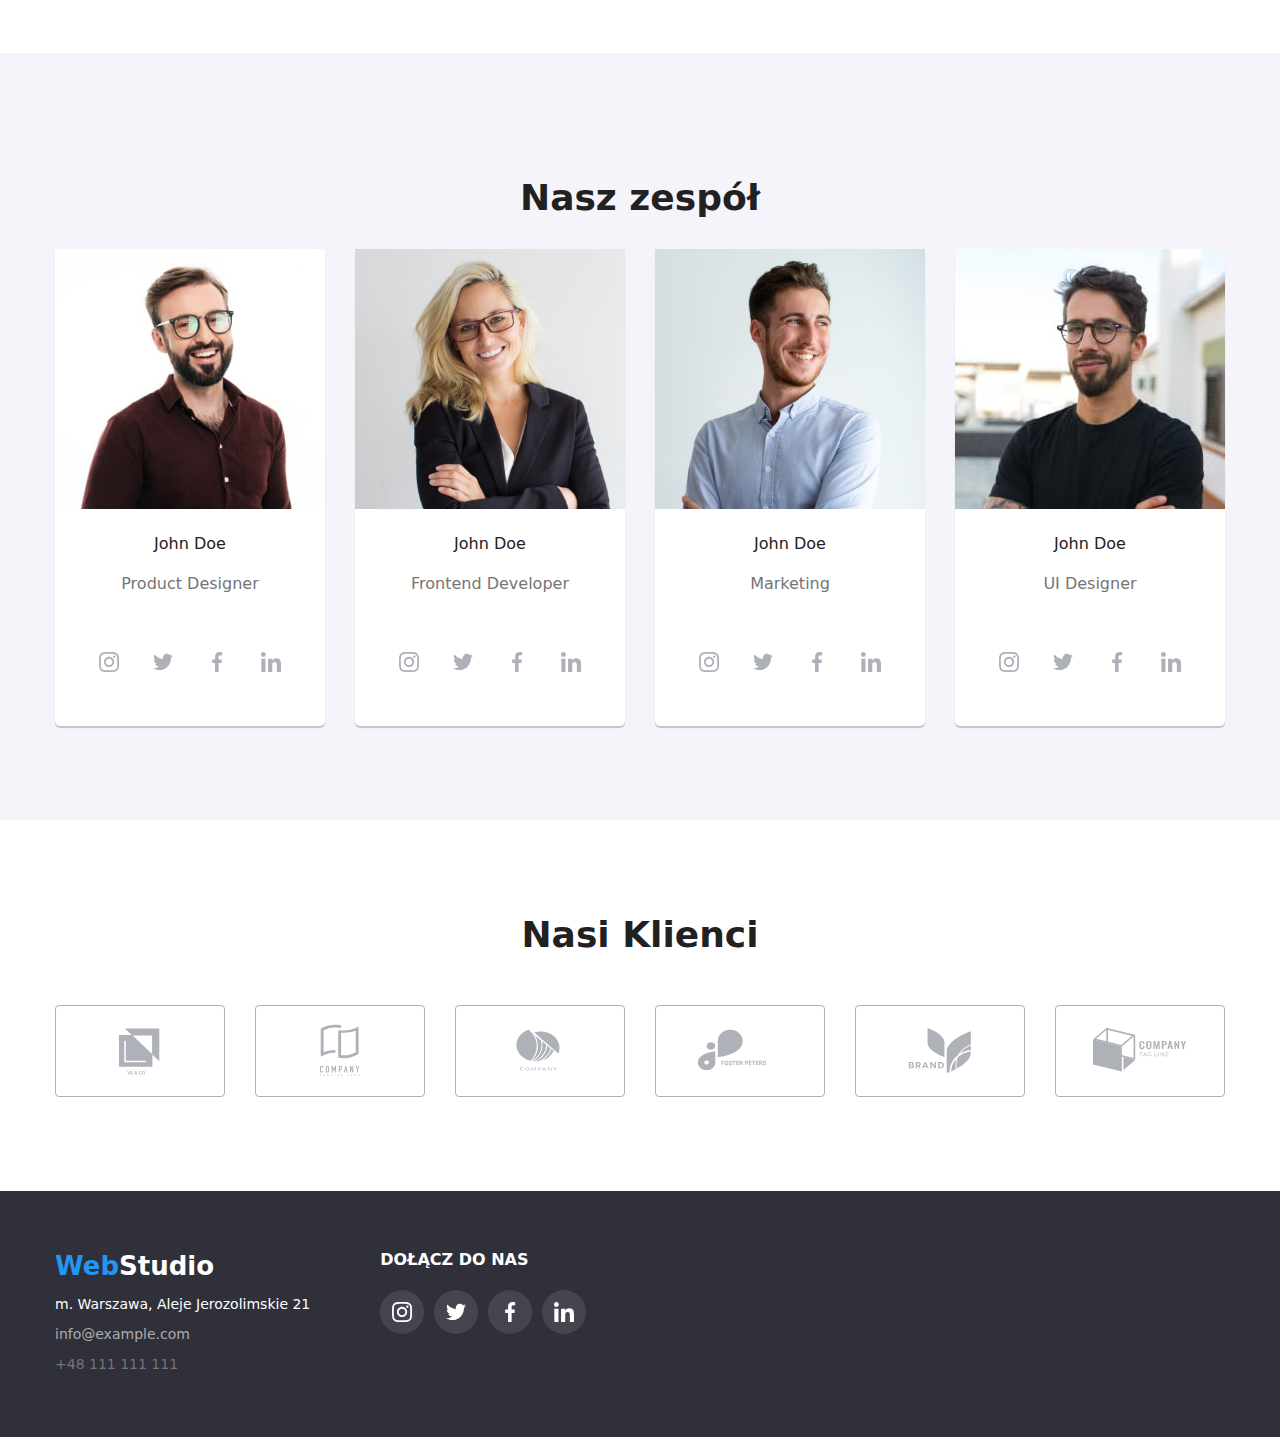
==== commit ac2c0ae7: "active" ====
--- a/index.html
+++ b/index.html
@@ -30,22 +30,22 @@
         >
         <nav class="navigation">
           <ul class="main-navigation">
-            <li><a href="#" class="links">Agencja</a></li>
-            <li><a href="portfolio.html" class="links">Portfolio</a></li>
+            <li><a href="#" class="links ">Agencja</a></li>
+            <li><a href="portfolio.html" class="links ">Portfolio</a></li>
             <li><a href="#" class="links">Kontakt</a></li>
           </ul>
         </nav>
         <!-- comm -->
         <div class="mailandtel"> 
-          <a href="mailto:info@devstudio.com" class="mail1 highlighter2">
+          <a href="mailto:info@devstudio.com" class="highlighter2">
             <svg  width="16" height="12">
               <use href="./images/icons.svg#envelope"></use>
             </svg><span>info@devstudio.com</span></a>
-            <div class="highlighter2">
-           <a href="tel:+48111111111" class="tel1">
+            
+           <a href="tel:+48111111111" class="highlighter2">
             <svg  width="10" height="16">
               <use href="./images/icons.svg#smartphone"></use>
-            </svg><span>+48 111 111 111</span></a></div>
+            </svg><span>+48 111 111 111</span></a>
         </div>
       </div>
     </header>
--- a/css/styles.css
+++ b/css/styles.css
@@ -13,7 +13,11 @@
   color: var(--main-text-color);
   background-color: var(--sub-backgrounds3);
 }
-.mail1 {
+
+.highlighter2 {
+  fill: var(--subtext-color);
+  transition: fill 250ms cubic-bezier(0.4, 0, 0.2, 1),
+    color 250ms cubic-bezier(0.4, 0, 0.2, 1);
   display: flex;
   flex-direction: row;
   gap: 10px;
@@ -22,46 +26,16 @@
   color: #757575;
   text-decoration: none;
 }
-.mail1 svg {
-  width: 16px;
-  height: 12px;
-  fill: var(--svg-colors);
-}
-.highlighter2 {
-  transition-duration: 250ms;
-  transition-timing-function: cubic-bezier(0.4, 0, 0.2, 1);
-}
 .highlighter2:hover {
   color: var(--brand-color);
   fill: var(--brand-color);
 }
-.tel1 {
-  display: flex;
-  flex-direction: row;
-  gap: 10px;
-  align-items: center;
-  color: #757575;
-  text-decoration: none;
-}
-.tel1 svg {
-  width: 10px;
-  height: 16px;
-  fill: var(--svg-colors);
-}
 
 .icons-svg {
   display: flex;
   justify-content: center;
   align-items: center;
   padding-bottom: 42px;
-}
-.click-svg {
-  transition-duration: 250ms;
-  transition-timing-function: cubic-bezier(0.4, 0, 0.2, 1);
-}
-.click-svg:hover {
-  fill: #ffffff;
-  cursor: pointer;
 }
 .clickable {
   height: 44px;
@@ -69,15 +43,15 @@
   display: flex;
   justify-content: center;
   align-items: center;
+  border-radius: 100%;
   fill: var(--svg-colors);
-  transition-property: fill;
-  transition-duration: 250ms;
-  transition-timing-function: cubic-bezier(0.4, 0, 0.2, 1);
+  transition: background 250ms cubic-bezier(0.4, 0, 0.2, 1),
+    fill 250ms cubic-bezier(0.4, 0, 0.2, 1);
 }
 .clickable:hover {
   background: var(--brand-color);
   border-radius: 100%;
-  fill: #ffffff;
+  fill: var(--sub-backgrounds3);
 }
 .main-icons {
   display: flex;
@@ -120,8 +94,8 @@
   margin-top: 94px;
 }
 .highlighter {
-  transition-duration: 250ms;
-  transition-timing-function: cubic-bezier(0.4, 0, 0.2, 1);
+  transition: border 250ms cubic-bezier(0.4, 0, 0.2, 1),
+    fill 250ms cubic-bezier(0.4, 0, 0.2, 1);
 }
 .highlighter:hover {
   border-color: var(--brand-color);
@@ -196,11 +170,10 @@
 .main-navigation li {
   position: relative;
 }
-.main-navigation li::after {
-  transition-duration: 250ms;
-  transition-timing-function: cubic-bezier(0.4, 0, 0.2, 1);
-}
-/* nie chce działać active */
+.links::after {
+  transition: background 250ms cubic-bezier(0.4, 0, 0.2, 1);
+}
+/* 
 .main-navigation li:hover::after {
   content: "";
   position: absolute;
@@ -209,9 +182,9 @@
   top: 45px;
   width: 53px;
   height: 4px;
-  background-color: var(--brand-color);
-}
-.main-navigation li:active .main-navigation li::after {
+  background: var(--brand-color);
+} */
+.links--active::after {
   content: "";
   position: absolute;
   display: block;
@@ -220,7 +193,7 @@
   top: 45px;
   width: 53px;
   height: 4px;
-  background-color: var(--brand-color);
+  background: var(--brand-color);
 }
 .navigation {
   display: flex;
@@ -282,6 +255,11 @@
   font-size: 44px;
   line-height: 1.36;
 
+  text-align: center;
+  font-family: "Roboto";
+
+  line-height: 60px;
+  letter-spacing: 0.06em;
   text-align: center;
 }
 .buttons {
@@ -535,12 +513,15 @@
   text-align: center;
   padding: 6px 22px;
   border-radius: 4px;
-  transition-duration: 250ms;
-  transition-timing-function: cubic-bezier(0.4, 0, 0.2, 1);
+  color: var(--main-text-color);
+  transition: background 250ms cubic-bezier(0.4, 0, 0.2, 1),
+    color 250ms cubic-bezier(0.4, 0, 0.2, 1),
+    box-shadow 250ms cubic-bezier(0.4, 0, 0.2, 1);
 }
 .filter-btns:hover {
-  background-color: var(--brand-color);
+  background: var(--brand-color);
   box-shadow: 0px 2px 2px 0px rgba(0, 0, 0, 0.12);
+  color: var(--sub-backgrounds3);
 }
 .portfolio-gallery {
   padding: 0;
@@ -588,43 +569,11 @@
 .animation-gallery img {
   display: block;
 }
-/* .gallery-animation::after {
-  content: "Technocrack jest popularną platformą wykorzystywaną do rozpowszechniania koronawirusa. Firmy wykorzystują tę platformę do celów szpiegowskich i ataków na niezabezpieczone serwery konkurencji";
-  position: absolute;
-  bottom: 105px;
-  left: 0;
-  background: #2196f3e5;
-  opacity: 0;
-  height: 0px;
-  font-family: "Roboto";
-  font-size: 18px;
-  font-weight: 400;
-  line-height: 28px; */
-
-/* color: var(--sub-backgrounds3);
+.portfolio-elements h4 {
+  margin: 0;
   padding-left: 24px;
-  padding-right: 45px;
-  padding-top: 49px;
-  padding-bottom: 49px;
-  text-align: left;
-
-  transition-duration: 250ms;
-  transition-timing-function: cubic-bezier(0.4, 0, 0.2, 1);
-} */
-/* .gallery-animation:hover::after {
-  width: 370px;
-  height: 299px;
-  opacity: 100%;
-  box-shadow: 1px 4px 6px 0px #00000029;
-  box-shadow: 0px 4px 4px 0px #0000000f;
-  box-shadow: 0px 1px 1px 0px #0000001f;
-} */
-
-.portfolio-elements h4 {
+}
+.portfolio-elements p {
   margin: 0;
   padding-left: 24px;
 }
-.portfolio-elements p {
-  margin: 0;
-  padding-left: 24px;
-}
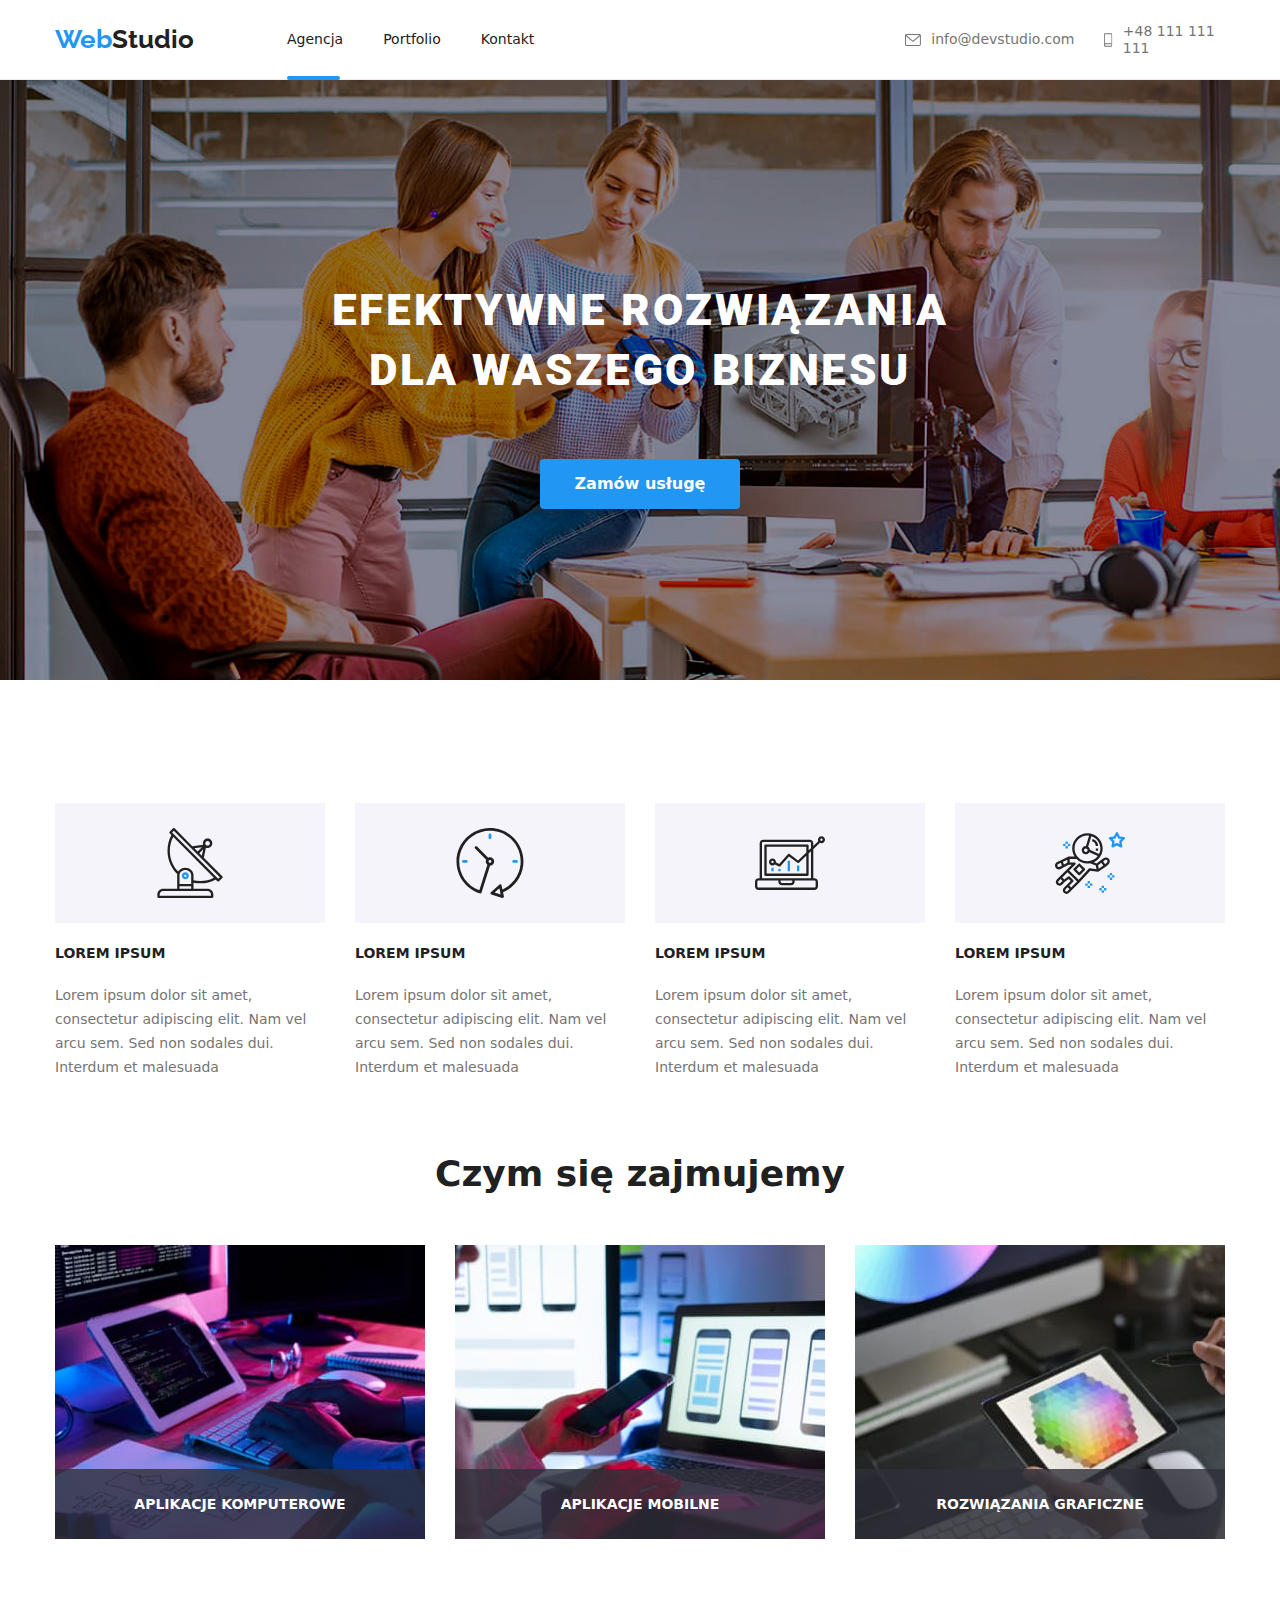
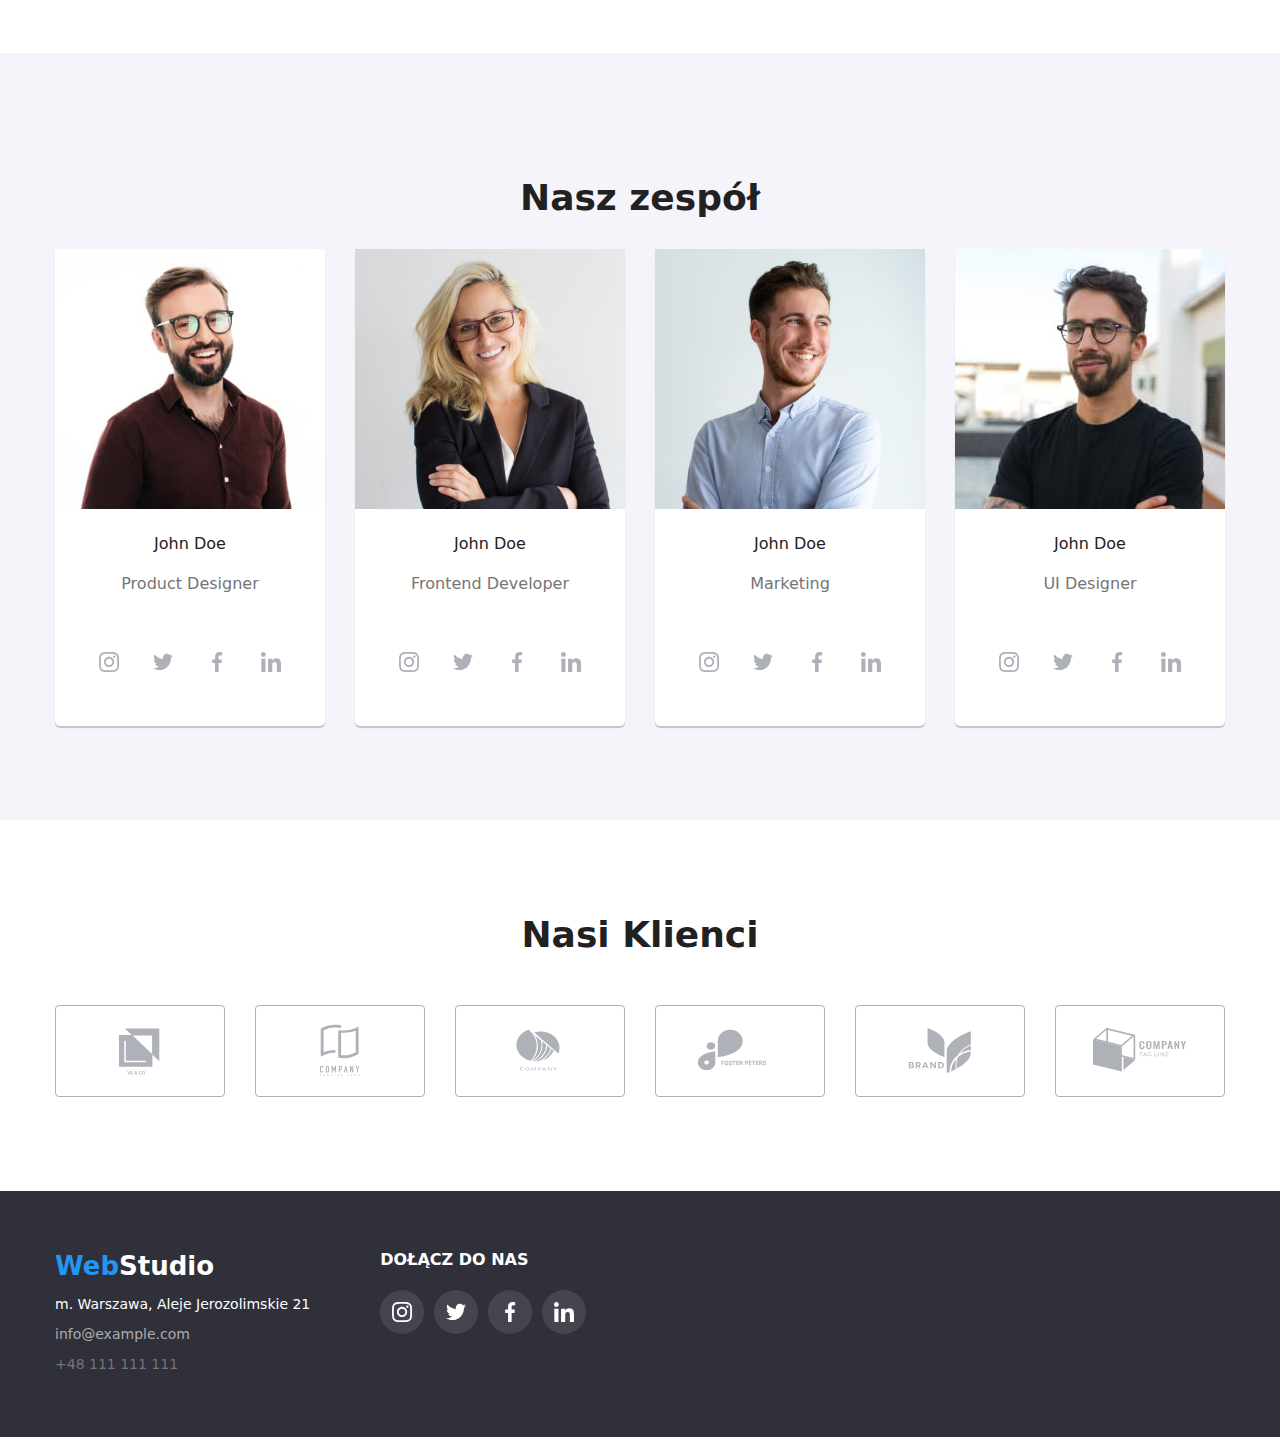
==== commit c4d3e866: "yea" ====
--- a/index.html
+++ b/index.html
@@ -30,7 +30,7 @@
         >
         <nav class="navigation">
           <ul class="main-navigation">
-            <li><a href="#" class="links ">Agencja</a></li>
+            <li><a href="index.html" class="links links--active">Agencja</a></li>
             <li><a href="portfolio.html" class="links ">Portfolio</a></li>
             <li><a href="#" class="links">Kontakt</a></li>
           </ul>
--- a/css/styles.css
+++ b/css/styles.css
@@ -22,8 +22,8 @@
   flex-direction: row;
   gap: 10px;
   align-items: center;
-  fill: var(--svg-colors);
-  color: #757575;
+  fill: var(--subtext-color);
+  color: var(--subtext-color);
   text-decoration: none;
 }
 .highlighter2:hover {
@@ -266,6 +266,7 @@
   color: var(--sub-backgrounds3);
   background-color: var(--brand-color);
   border: none;
+  border-radius: 4px;
   font-weight: 700;
   font-size: 16px;
   margin: 0;
@@ -450,6 +451,7 @@
   display: flex;
   justify-content: end;
   border-radius: 4px;
+  overflow: hidden;
 }
 .close-button {
   display: flex;
@@ -463,6 +465,7 @@
   background-color: var(--sub-backgrounds3);
   margin-top: 8px;
   margin-right: 8px;
+  cursor: pointer;
 }
 
 .backdrop {
@@ -472,6 +475,8 @@
   width: 100%;
   height: 100%;
   background-color: rgba(0, 0, 0, 0.2);
+  overflow: hidden;
+  transition: 250ms, cubic-bezier(0.4, 0, 0.2, 1);
 }
 .is-hidden {
   opacity: 0;
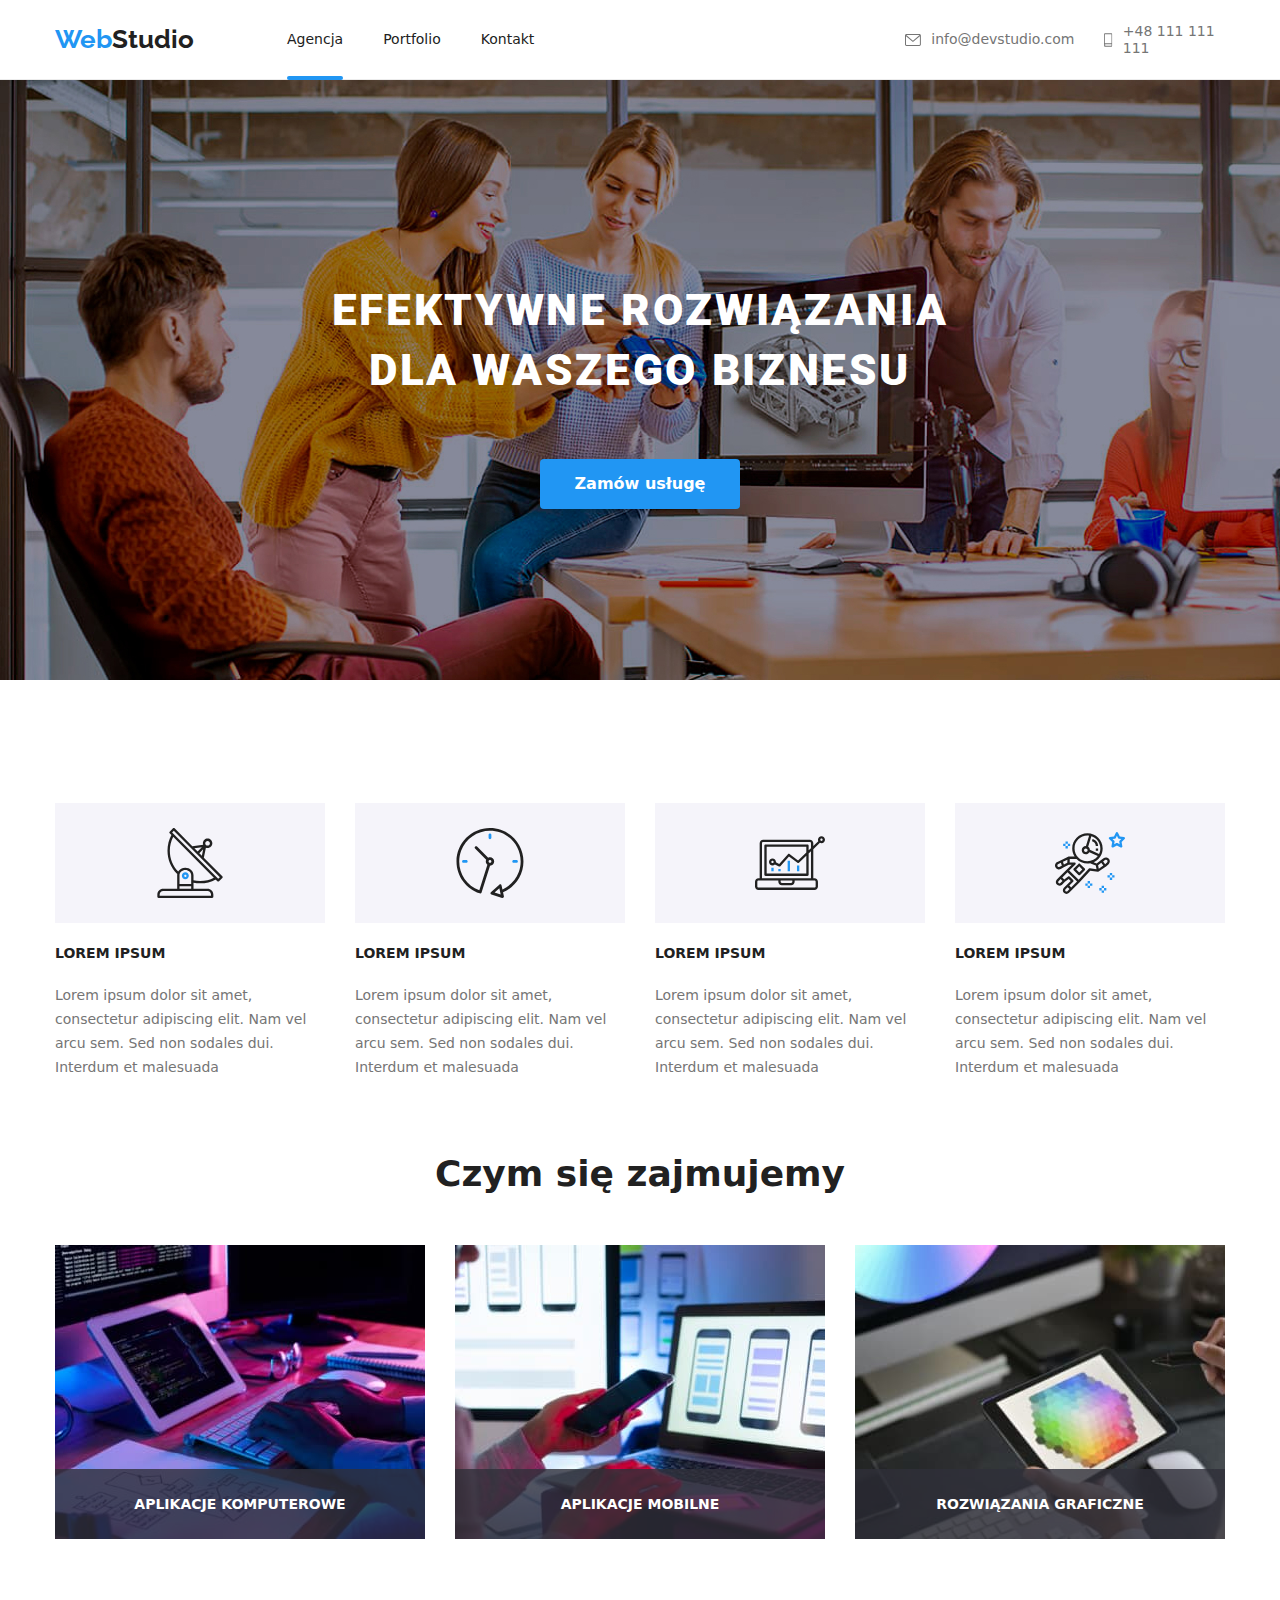
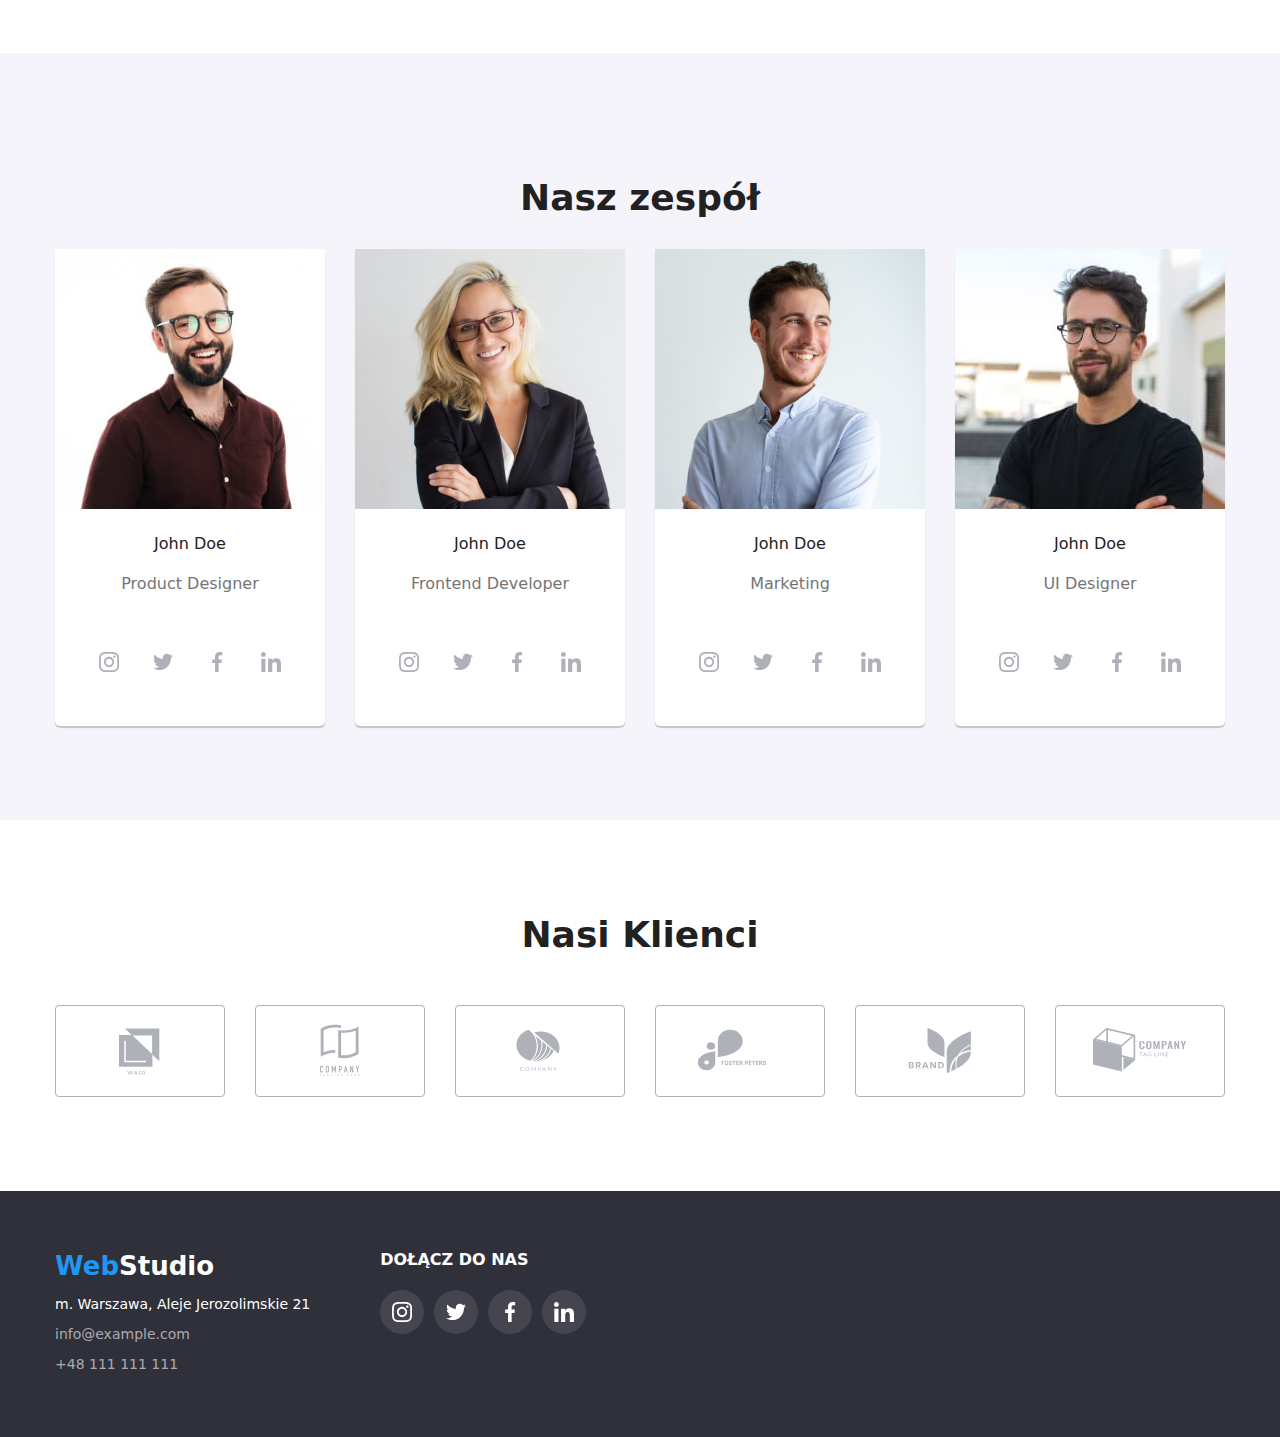
==== commit 561afdf6: "zmiany na podstawie feedbacku mentora" ====
--- a/index.html
+++ b/index.html
@@ -122,6 +122,7 @@
                 height="294"
                 alt="picture of a keyboard and a tablet"
               />
+              <div class="cap">APLIKACJE KOMPUTEROWE</div>
             </li>
             <li>
               <img
@@ -130,6 +131,7 @@
                 height="294"
                 alt="picture of a laptop and a phone"
               />
+              <div class="cap">APLIKACJE MOBILNE</div>
             </li>
             <li>
               <img
@@ -138,6 +140,7 @@
                 height="294"
                 alt="picture of a color wheel shown on a tablet"
               />
+              <div class="cap">ROZWIĄZANIA GRAFICZNE</div>
             </li>
           </ul>
         </section>
--- a/css/styles.css
+++ b/css/styles.css
@@ -49,6 +49,7 @@
     fill 250ms cubic-bezier(0.4, 0, 0.2, 1);
 }
 .clickable:hover {
+  cursor: pointer;
   background: var(--brand-color);
   border-radius: 100%;
   fill: var(--sub-backgrounds3);
@@ -189,11 +190,11 @@
   position: absolute;
   display: block;
   border-radius: 2px;
-  left: 0;
   top: 45px;
-  width: 53px;
+  width: 100%;
   height: 4px;
   background: var(--brand-color);
+  color: var(--brand-color);
 }
 .navigation {
   display: flex;
@@ -230,7 +231,7 @@
 }
 
 .tel-number {
-  color: var(--subtext-color);
+  color: #ffffff99;
   text-decoration: none;
 }
 .bsolutions {
@@ -278,6 +279,7 @@
 }
 .buttons:hover {
   cursor: pointer;
+  box-shadow: 0px 5px 5px 0px rgba(0, 0, 0, 0.499);
 }
 .descriptions {
   font-weight: 400;
@@ -315,8 +317,9 @@
 .wrapper-gallery li {
   position: relative;
 }
-.wrapper-gallery li:nth-child(1)::after {
-  content: "APLIKACJE KOMPUTEROWE";
+.cap {
+  background-color: #2f303acc;
+  height: 70px;
   position: absolute;
   width: 370px;
   height: 70px;
@@ -331,38 +334,7 @@
   justify-content: center;
   align-items: center;
 }
-.wrapper-gallery li:nth-child(2)::after {
-  content: "APLIKACJE MOBILNE";
-  position: absolute;
-  width: 370px;
-  height: 70px;
-  top: 224px;
-  left: 0px;
-  color: var(--sub-backgrounds3);
-  background: rgba(47, 48, 58, 0.8);
-  font-weight: 700;
-  line-height: 16.41px;
-  font-size: 14px;
-  display: flex;
-  justify-content: center;
-  align-items: center;
-}
-.wrapper-gallery li:nth-child(3)::after {
-  content: "ROZWIĄZANIA GRAFICZNE";
-  position: absolute;
-  width: 370px;
-  height: 70px;
-  top: 224px;
-  left: 0px;
-  color: var(--sub-backgrounds3);
-  background: rgba(47, 48, 58, 0.8);
-  font-weight: 700;
-  line-height: 16.41px;
-  font-size: 14px;
-  display: flex;
-  justify-content: center;
-  align-items: center;
-}
+
 .subtext {
   font-weight: 400;
   font-size: 16px;
@@ -438,7 +410,7 @@
   padding-bottom: 50px;
 }
 .adresses .links {
-  color: var(--address-color);
+  color: #ffffff99;
 }
 .modal {
   position: fixed;
@@ -476,7 +448,10 @@
   height: 100%;
   background-color: rgba(0, 0, 0, 0.2);
   overflow: hidden;
-  transition: 250ms, cubic-bezier(0.4, 0, 0.2, 1);
+  scale: 1;
+  opacity: 1;
+  transition: transform, scale, opacity;
+  transition-duration: 500ms;
 }
 .is-hidden {
   opacity: 0;
